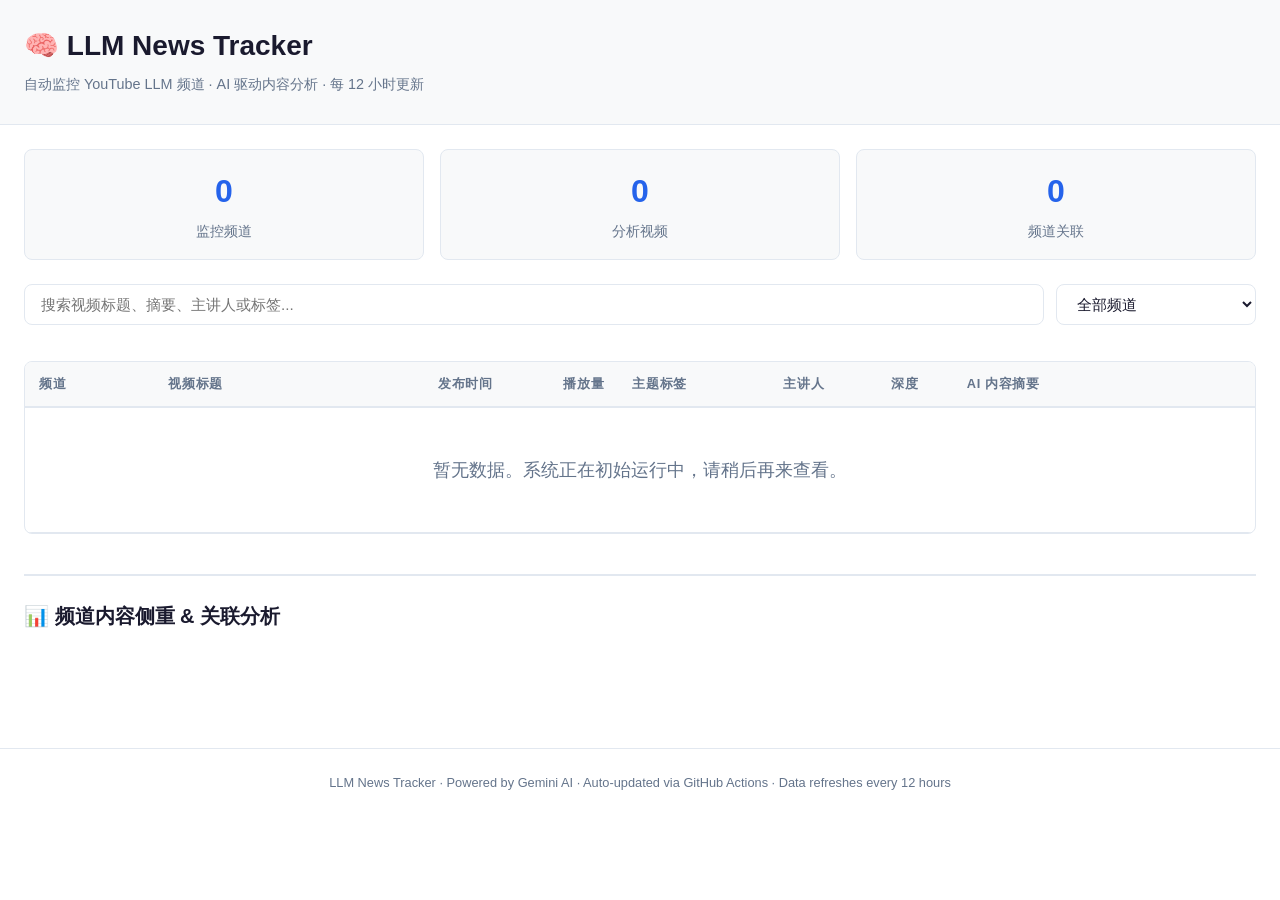
==== docs/index.template.html @ 18dd77c9 "Fix site generator: strip raw_transcript, use template to prevent data accumulation" ====
<!DOCTYPE html>
<html lang="zh-CN">
<head>
<meta charset="UTF-8">
<meta name="viewport" content="width=device-width, initial-scale=1.0">
<title>LLM News Tracker — YouTube LLM 频道监控</title>
<link rel="stylesheet" href="style.css">
</head>
<body>
<header>
  <div class="header-inner">
    <h1>🧠 LLM News Tracker</h1>
    <p class="subtitle">自动监控 YouTube LLM 频道 · AI 驱动内容分析 · 每 12 小时更新</p>
    <p class="update-time" id="update-time"></p>
  </div>
</header>

<main>
  <!-- Stats Bar -->
  <section class="stats-bar" id="stats-bar">
    <div class="stat">
      <span class="stat-value" id="stat-channels">0</span>
      <span class="stat-label">监控频道</span>
    </div>
    <div class="stat">
      <span class="stat-value" id="stat-videos">0</span>
      <span class="stat-label">分析视频</span>
    </div>
    <div class="stat">
      <span class="stat-value" id="stat-relations">0</span>
      <span class="stat-label">频道关联</span>
    </div>
  </section>

  <!-- Search & Filter -->
  <section class="controls">
    <div class="control-row">
      <input type="text" id="search-input" class="search-box"
             placeholder="搜索视频标题、摘要、主讲人或标签...">
      <select id="channel-filter" class="filter-select">
        <option value="">全部频道</option>
      </select>
    </div>
    <div class="topic-filters" id="topic-filters">
      <!-- Dynamically populated -->
    </div>
  </section>

  <!-- Video Table -->
  <section class="table-section">
    <div class="table-wrapper">
      <table id="video-table">
        <thead>
          <tr>
            <th class="col-channel">频道</th>
            <th class="col-title">视频标题</th>
            <th class="col-date">发布时间</th>
            <th class="col-views">播放量</th>
            <th class="col-topics">主题标签</th>
            <th class="col-speaker">主讲人</th>
            <th class="col-level">深度</th>
            <th class="col-summary">AI 内容摘要</th>
          </tr>
        </thead>
        <tbody id="table-body">
        </tbody>
      </table>
    </div>
    <p class="result-count" id="result-count"></p>
  </section>

  <!-- Channel Relations -->
  <section class="relations-section">
    <h2>📊 频道内容侧重 & 关联分析</h2>
    <div id="channel-focus-grid" class="focus-grid">
      <!-- Dynamically populated -->
    </div>
    <div id="relations-list" class="relations-list">
      <!-- Dynamically populated -->
    </div>
  </section>
</main>

<footer>
  <p>LLM News Tracker · Powered by Gemini AI · Auto-updated via GitHub Actions · Data refreshes every 12 hours</p>
</footer>

<script>
// DATA_PLACEHOLDER — replaced by generate_site.py
const APP_DATA = {"videos": [{"video_id": "-Bp2Sz5xir4", "channel_id": "UCDq7SjbgRKty5TgGafW8Clg", "channel_name": "Prompt Engineering", "title": "Build an Enterprise RAG Pipeline in Minutes with Gemini New API", "url": "https://www.youtube.com/watch?v=-Bp2Sz5xir4", "published_at": "2026-05-11T13:15:00+00:00", "view_count": 4312, "duration": 1106, "duration_string": "18:26", "has_captions": true, "fetched_at": "2026-05-13T09:26:35.208602+00:00", "analyzed": true, "analysis": {"summary": "谷歌Gemini API文件搜索工具更新，支持多模态RAG。现在可将图像与文本存入同一向量空间，实现跨模态检索，并提供页面级引用。新增自定义元数据过滤功能，极大简化企业级RAG管道构建，提升检索准确性和灵活性。", "topics": ["RAG", "Multimodal", "Tool Use"], "speaker": "Unknown", "technical_level": "Intermediate", "analyzed_at": "2026-05-13T09:33:21.091365+00:00"}}, {"video_id": "rIs802-bXDY", "channel_id": "UCrXSVX9a1mj8l0CMLwKgMVw", "channel_name": "AI Jason", "title": "Ralph-loop 2.0? The real autonomous coder is coming...", "url": "https://www.youtube.com/watch?v=rIs802-bXDY", "published_at": "2026-05-09T12:15:09+00:00", "view_count": 14589, "duration": 737, "duration_string": "12:17", "has_captions": true, "fetched_at": "2026-05-13T09:25:50.454823+00:00", "analyzed": true, "analysis": {"summary": "视频介绍了OpenAI CodeX和Hermas智能体的“目标”功能，实现智能体连续自主完成复杂任务，解决了模型过早停止的问题。它通过LLM判断任务完成状态，强调清晰量化目标的重要性，并引入了长期“任务”概念（可加入人工干预），适用于更长期的战略性目标。", "topics": ["Agent", "Prompt Engineering", "Tool Use"], "speaker": "AI Jason", "technical_level": "Intermediate", "analyzed_at": "2026-05-13T09:33:31.347407+00:00"}}, {"video_id": "4nQnhjimB4Y", "channel_id": "UCbfYPyITQ-7l4upoX8nvctg", "channel_name": "Two Minute Papers", "title": "OpenAI's ChatGPT 5.5 Instant: The Good, The Bad And The Insane", "url": "https://www.youtube.com/watch?v=4nQnhjimB4Y", "published_at": "2026-05-08T16:46:30+00:00", "view_count": 59664, "duration": 487, "duration_string": "8:07", "has_captions": true, "fetched_at": "2026-05-13T09:26:02.607994+00:00", "analyzed": true, "analysis": {"summary": "视频分析了OpenAI ChatGPT 5.5 Instant版的“好、坏与疯狂”。它在幻觉率、解决问题和网络安全方面表现出色，但过去的基准测试存在“废话奖励”问题。模型在处理危险提示时，底层安全性较弱，需外部分类器修补。", "topics": ["Evaluation & Benchmark", "Safety & Alignment"], "speaker": "Dr. Koa Eher", "technical_level": "Intermediate", "analyzed_at": "2026-05-13T09:33:42.991928+00:00"}}, {"video_id": "p7K3xfViWCE", "channel_id": "UCbfYPyITQ-7l4upoX8nvctg", "channel_name": "Two Minute Papers", "title": "DeepSeek V4 AI Beats Billion Dollar Systems…For Free", "url": "https://www.youtube.com/watch?v=p7K3xfViWCE", "published_at": "2026-05-06T16:07:54+00:00", "view_count": 170632, "duration": 603, "duration_string": "10:03", "has_captions": true, "fetched_at": "2026-05-13T09:26:06.851984+00:00", "analyzed": true, "analysis": {"summary": "DeepSeek V4是一款免费开源LLM，拥有百万级上下文窗口，性能超越Gemini 3.1 Pro，且成本极低。其核心技术是KV缓存的三层压缩（摘要、结构、索引），大幅降低内存需求和计算成本。尽管有单模态和上下文限制，但其在编码等方面表现出色。", "topics": ["Model Architecture", "Inference Optimization", "Open Source"], "speaker": "Dr. Károly Zsolnai-Fehér", "technical_level": "Intermediate", "analyzed_at": "2026-05-13T09:33:53.602550+00:00"}}, {"video_id": "A0xu44a1BHE", "channel_id": "UCDq7SjbgRKty5TgGafW8Clg", "channel_name": "Prompt Engineering", "title": "Rethinking Agents - Harness is All you Need?", "url": "https://www.youtube.com/watch?v=A0xu44a1BHE", "published_at": "2026-05-04T13:45:03+00:00", "view_count": 15146, "duration": 853, "duration_string": "14:13", "has_captions": true, "fetched_at": "2026-05-13T09:26:39.184914+00:00", "analyzed": true, "analysis": {"summary": "该视频指出，LLM代理的性能主要取决于其外部封装（harness），而非模型本身。斯坦福和清华大学的研究表明，通过优化harness可实现显著性能提升，如将控制逻辑用自然语言表达、或自动优化harness。实践中，应遵循“减法原则”，即简化harness，移除不必要的组件和工具，而非盲目增加复杂性。", "topics": ["Agent", "Tool Use", "Prompt Engineering"], "speaker": "Unknown", "technical_level": "Intermediate", "analyzed_at": "2026-05-13T10:14:53.533558+00:00"}}, {"video_id": "zSAGzfspuDE", "channel_id": "UCMLtBahI5DMrt0NPvDSoIRQ", "channel_name": "Machine Learning Street Talk", "title": "The AI Progress Chart Everyone Is Misreading — Beth Barnes & David Rein", "url": "https://www.youtube.com/watch?v=zSAGzfspuDE", "published_at": "2026-05-04T11:37:38+00:00", "view_count": 16381, "duration": 6807, "duration_string": "1:53:27", "has_captions": true, "fetched_at": "2026-05-13T09:27:15.507757+00:00", "analyzed": true, "analysis": {"summary": "该视频分析了评估AI进展的“时间地平线”指标，详细阐述了其方法论，现有基准测试的挑战（如数据污染、捷径、泛化能力），以及使用人类完成任务时间作为统一且可解释的AI能力衡量标准的重要性。讨论还涉及AI安全与对齐问题，特别是模型虽知正确行为却仍出现不良表现，以及奖励作弊的风险。", "topics": ["Evaluation & Benchmark", "Safety & Alignment", "Reasoning"], "speaker": "Beth Barnes & David Rein", "technical_level": "Advanced", "analyzed_at": "2026-05-13T10:15:08.633556+00:00"}}, {"video_id": "eCw33snvoNI", "channel_id": "UCbfYPyITQ-7l4upoX8nvctg", "channel_name": "Two Minute Papers", "title": "NVIDIA's New AI Turns One Photo Into A World That Never Breaks", "url": "https://www.youtube.com/watch?v=eCw33snvoNI", "published_at": "2026-05-03T17:02:48+00:00", "view_count": 52502, "duration": 592, "duration_string": "9:52", "has_captions": true, "fetched_at": "2026-05-13T09:26:10.936220+00:00", "analyzed": true, "analysis": {"summary": "视频介绍NVIDIA的Lyra 2.0，一个能将单张照片转化为永不“崩溃”的3D可探索世界的AI。它通过每帧3D几何缓存和视图特定快照解决AI生成世界长期一致性差的问题，避免错误累积。虽然存在静态场景和几何伪影等限制，但被视为重大进展。", "topics": ["Multimodal", "Model Architecture"], "speaker": "Dr. Koa Eher", "technical_level": "Intermediate", "analyzed_at": "2026-05-13T09:34:49.553302+00:00"}}, {"video_id": "315Xn6h_e_4", "channel_id": "UCDq7SjbgRKty5TgGafW8Clg", "channel_name": "Prompt Engineering", "title": "DeepSeek Just Killed Visual Reasoning (And It's 10× Cheaper)", "url": "https://www.youtube.com/watch?v=315Xn6h_e_4", "published_at": "2026-05-02T13:00:09+00:00", "view_count": 12319, "duration": 904, "duration_string": "15:04", "has_captions": true, "fetched_at": "2026-05-13T09:26:42.933076+00:00", "analyzed": true, "analysis": {"summary": "该视频分析了DeepSeek的新视觉模型，重点介绍其效率（KV缓存减少10倍）、“视觉基元思维”的新颖方法，并详细追溯了DeepSeek的视觉模型发展历程、架构、训练和基准测试。模型通过在思维链中直接使用坐标标记来解决视觉指代不精确的问题。", "topics": ["Multimodal", "Model Architecture", "Inference Optimization"], "speaker": "Unknown", "technical_level": "Advanced", "analyzed_at": "2026-05-13T09:34:59.799663+00:00"}}, {"video_id": "M_AmPWmkpwA", "channel_id": "UCrXSVX9a1mj8l0CMLwKgMVw", "channel_name": "AI Jason", "title": "New AI coding paradiagm - OpenAI Symphony", "url": "https://www.youtube.com/watch?v=M_AmPWmkpwA", "published_at": "2026-05-02T11:45:03+00:00", "view_count": 38119, "duration": 754, "duration_string": "12:34", "has_captions": true, "fetched_at": "2026-05-13T09:25:54.248626+00:00", "analyzed": true, "analysis": {"summary": "视频介绍OpenAI的Symphony开源项目，这是一个全新的AI编码代理管理范式。它通过票据系统（如Linear）而非单独会话来协调代理工作，使用`workflow.md`文件配置调度器和代理SOP。强调代理环境设置（如Playwright CRI视频录制）和技能开发（如Linear API），实", "topics": ["Agent", "Tool Use", "Prompt Engineering"], "speaker": "AI Jason", "technical_level": "Intermediate", "analyzed_at": "2026-05-13T09:35:11.831544+00:00"}}, {"video_id": "QzZ4VwDHAT4", "channel_id": "UCbfYPyITQ-7l4upoX8nvctg", "channel_name": "Two Minute Papers", "title": "Sakana AI’s God Simulator Is Brilliant", "url": "https://www.youtube.com/watch?v=QzZ4VwDHAT4", "published_at": "2026-05-01T16:43:34+00:00", "view_count": 41970, "duration": 461, "duration_string": "7:41", "has_captions": true, "fetched_at": "2026-05-13T09:26:15.199166+00:00", "analyzed": true, "analysis": {"summary": "Non-LLM content", "topics": ["Other"], "speaker": "Dr. Karoly Zsolnai Feher", "technical_level": "Beginner", "analyzed_at": "2026-05-13T09:35:21.563181+00:00"}}, {"video_id": "nWzXyjXCoCE", "channel_id": "UCDq7SjbgRKty5TgGafW8Clg", "channel_name": "Prompt Engineering", "title": "What is an Agent Harness? and How to build a great one!", "url": "https://www.youtube.com/watch?v=nWzXyjXCoCE", "published_at": "2026-04-30T15:46:30+00:00", "view_count": 45448, "duration": 1233, "duration_string": "20:33", "has_captions": true, "fetched_at": "2026-05-13T09:26:46.637438+00:00", "analyzed": true, "analysis": {"summary": "视频定义了代理线束（agent harness），并区分其与框架（如LangChain）。详细介绍了现代线束的九大核心组件：迭代循环、上下文管理、工具/技能、子代理、内置技能、会话持久化、系统提示词组装、生命周期钩子和权限/安全。最后简述了如何用Python构建一个最小的线束实例。", "topics": ["Agent", "Tool Use", "Model Architecture"], "speaker": "Unknown", "technical_level": "Intermediate", "analyzed_at": "2026-05-13T09:35:33.123198+00:00"}}, {"video_id": "yzajLZXh9JU", "channel_id": "UCbfYPyITQ-7l4upoX8nvctg", "channel_name": "Two Minute Papers", "title": "Solved: The Bug That Haunted AI Video For Years", "url": "https://www.youtube.com/watch?v=yzajLZXh9JU", "published_at": "2026-04-28T17:16:01+00:00", "view_count": 43952, "duration": 575, "duration_string": "9:35", "has_captions": true, "fetched_at": "2026-05-13T09:26:19.075555+00:00", "analyzed": true, "analysis": {"summary": "视频探讨了AI视频生成中运动缺陷的根源——不良训练数据（如卡通）。该研究提出通过光学流分离运动与外观，并利用Johnson-Lindenstrauss投影技术高效识别并去除模型内部学习信号中的“坏影响”。这显著提升了视频运动质量，强调了数据质量优于数量，并提及该压缩技术对大型语言模型内存优化的重要性", "topics": ["Training & Pre-training", "Fine-tuning", "Inference Optimization"], "speaker": "Dr. Karoly Zsolnai-Feher", "technical_level": "Intermediate", "analyzed_at": "2026-05-13T09:35:45.845979+00:00"}}, {"video_id": "rU6IYiQ1SdQ", "channel_id": "UCDq7SjbgRKty5TgGafW8Clg", "channel_name": "Prompt Engineering", "title": "Save 98% on AI Agent Tokens With This One Trick", "url": "https://www.youtube.com/watch?v=rU6IYiQ1SdQ", "published_at": "2026-04-28T13:01:44+00:00", "view_count": 7782, "duration": 750, "duration_string": "12:30", "has_captions": true, "fetched_at": "2026-05-13T09:26:51.013248+00:00", "analyzed": true, "analysis": {"summary": "该视频讲解了10种通过MCP服务器减少AI代理令牌使用的方法，包括代码执行、工具搜索、范围加载、动态上下文加载、编程工具调用及输出优化等，可节省高达98%的令牌，实现更便宜、更快速、更准确的代理。", "topics": ["Agent", "Tool Use", "Inference Optimization"], "speaker": "Unknown", "technical_level": "Advanced", "analyzed_at": "2026-05-13T09:35:56.221781+00:00"}}, {"video_id": "Xf_v62TQOx4", "channel_id": "UCbfYPyITQ-7l4upoX8nvctg", "channel_name": "Two Minute Papers", "title": "NVIDIA's New AI Broke My Brain", "url": "https://www.youtube.com/watch?v=Xf_v62TQOx4", "published_at": "2026-04-25T17:09:47+00:00", "view_count": 70039, "duration": 592, "duration_string": "9:52", "has_captions": true, "fetched_at": "2026-05-13T09:26:23.137859+00:00", "analyzed": true, "analysis": {"summary": "NVIDIA的Sonic机器人控制器能够通过多模态输入（如人体运动、语音、音乐）理解并控制机器人。该系统仅有4200万参数，体积小巧，训练后可在手机等设备上轻松运行，且提供开源模型，具备探索危险区域等广泛应用潜力。", "topics": ["Multimodal", "Model Architecture", "Inference Optimization"], "speaker": "Dr. Karoly Zsolnai-Feher", "technical_level": "Intermediate", "analyzed_at": "2026-05-13T09:36:09.201135+00:00"}}, {"video_id": "jz0rNhfAKo8", "channel_id": "UCNJ1Ymd5yFuUPtn21xtRbbw", "channel_name": "AI Explained", "title": "GPT 5.5 Arrives, DeepSeek V4 Drops, and the Compute War Intensifies", "url": "https://www.youtube.com/watch?v=jz0rNhfAKo8", "published_at": "2026-04-24T18:45:02+00:00", "view_count": 102878, "duration": 1519, "duration_string": "25:19", "has_captions": true, "fetched_at": "2026-05-13T09:25:41.915425+00:00", "analyzed": true, "analysis": {"summary": "视频分析了GPT-5.5和DeepSeek V4的发布，对比了它们与Anthropic模型在基准测试（如编码、幻觉、网络安全）中的表现，强调了性能与成本的权衡。深入探讨了AI模型的领域特异性而非通用性，并讨论了计算资源稀缺性及对未来AI发展和生产力的影响。", "topics": ["Evaluation & Benchmark", "Safety & Alignment", "Inference Optimization"], "speaker": "Unknown", "technical_level": "Advanced", "analyzed_at": "2026-05-13T09:36:21.920829+00:00"}}, {"video_id": "u3f35QQSLqE", "channel_id": "UCDq7SjbgRKty5TgGafW8Clg", "channel_name": "Prompt Engineering", "title": "DeepSeek Just Did It Again", "url": "https://www.youtube.com/watch?v=u3f35QQSLqE", "published_at": "2026-04-24T07:33:46+00:00", "view_count": 23585, "duration": 851, "duration_string": "14:11", "has_captions": true, "fetched_at": "2026-05-13T09:26:54.842305+00:00", "analyzed": true, "analysis": {"summary": "视频深入分析DeepSeek V4模型。它保持开源，提供1.6万亿和2840亿参数版本，性能逼近甚至超越SOTA闭源模型。亮点包括1M上下文窗口、高效KV缓存、专注Agent能力。视频讨论了其有竞争力的定价、与哈勃昇腾NPU的关联以及初步的用户测试体验，尤其是在代码生成和工具使用方面的表现。", "topics": ["Open Source", "Agent", "Model Architecture"], "speaker": "Unknown", "technical_level": "Intermediate", "analyzed_at": "2026-05-13T09:36:39.725472+00:00"}}, {"video_id": "ifq1G3tNp3c", "channel_id": "UCvKRFNawVcuz4b9ihUTApCg", "channel_name": "David Shapiro", "title": "Techno-feudalists hate UBI", "url": "https://www.youtube.com/watch?v=ifq1G3tNp3c", "published_at": "2026-04-23T16:55:48+00:00", "view_count": 14258, "duration": 659, "duration_string": "10:59", "has_captions": true, "fetched_at": "2026-05-13T09:27:19.623916+00:00", "analyzed": true, "analysis": {"summary": "视频讨论了科技右派对全民基本收入（UBI）的反对观点及其认为技术将持续创造新工作的信念。主讲人反驳了科技右派（如Marc Andreessen和Gil Verdun）的论点，认为UBI并不会消除激励或阻碍文明发展，并质疑其“工作是好”的哲学。", "topics": ["Other"], "speaker": "David Shapiro", "technical_level": "Beginner", "analyzed_at": "2026-05-13T09:36:45.770344+00:00"}}, {"video_id": "2zhchG0r6iI", "channel_id": "UCrXSVX9a1mj8l0CMLwKgMVw", "channel_name": "AI Jason", "title": "Okay, this unleashed my agent", "url": "https://www.youtube.com/watch?v=2zhchG0r6iI", "published_at": "2026-04-21T12:04:32+00:00", "view_count": 18202, "duration": 1068, "duration_string": "17:48", "has_captions": true, "fetched_at": "2026-05-13T09:25:58.256143+00:00", "analyzed": true, "analysis": {"summary": "视频探讨了LLM自进化Agent，区分了改进自身架构（如Auto Agent）和侧重上下文学习/记忆（如Hermes Agent、Cloud Code）的Agent。详细分析了Cloud Code、Open Cloud和Hermes Agent的记忆与技能机制，展示了上下文自学习的最新实践，并强调根", "topics": ["Agent", "Tool Use", "Reasoning"], "speaker": "AI Jason", "technical_level": "Intermediate", "analyzed_at": "2026-05-13T09:36:57.657005+00:00"}}, {"video_id": "XkscOelMXJY", "channel_id": "UCvKRFNawVcuz4b9ihUTApCg", "channel_name": "David Shapiro", "title": "Why chatbots always get worse", "url": "https://www.youtube.com/watch?v=XkscOelMXJY", "published_at": "2026-04-21T11:38:31+00:00", "view_count": 17989, "duration": 1098, "duration_string": "18:18", "has_captions": true, "fetched_at": "2026-05-13T09:27:23.443200+00:00", "analyzed": true, "analysis": {"summary": "视频分析了聊天机器人用户体验变差的原因，如Anthropic Opus 4.7。作者认为这源于与社交媒体类似的“劣质化”趋势，主要由成本优化、规避法律诉讼风险（导致模型被“削弱”），以及减少幻觉（导致模型过度批判用户）等商业与安全激励结构驱动，最终牺牲了用户体验。", "topics": ["Safety & Alignment", "Evaluation & Benchmark", "Industry Application"], "speaker": "David Shapiro", "technical_level": "Intermediate", "analyzed_at": "2026-05-13T09:37:09.688311+00:00"}}, {"video_id": "8ad3L_TkDqk", "channel_id": "UCvKRFNawVcuz4b9ihUTApCg", "channel_name": "David Shapiro", "title": "What is going on with AI?", "url": "https://www.youtube.com/watch?v=8ad3L_TkDqk", "published_at": "2026-04-20T11:15:34+00:00", "view_count": 28370, "duration": 1442, "duration_string": "24:02", "has_captions": true, "fetched_at": "2026-05-13T09:27:27.514188+00:00", "analyzed": false}, {"video_id": "QVJcdfkRpH8", "channel_id": "UCNJ1Ymd5yFuUPtn21xtRbbw", "channel_name": "AI Explained", "title": "Claude Opus 4.7 - A New Frontier, in Performance … and Drama", "url": "https://www.youtube.com/watch?v=QVJcdfkRpH8", "published_at": "2026-04-17T18:07:46+00:00", "view_count": 86936, "duration": 1180, "duration_string": "19:40", "has_captions": true, "fetched_at": "2026-05-13T09:25:45.832962+00:00", "analyzed": true, "analysis": {"summary": "视频分析了Claude Opus 4.7的发布，涵盖其基准表现（有优势也有退步）、争议（如计算资源限制、意外缺陷、Adaptive Thinking机制），对比了与Gemini和GPT模型的优劣，揭露了Anthropic对Mythos模型的夸大宣传，并深入探讨了OpenAI和Anthropic之间长", "topics": ["Evaluation & Benchmark", "Inference Optimization", "Safety & Alignment"], "speaker": "Philillip", "technical_level": "Intermediate", "analyzed_at": "2026-05-13T10:15:24.578064+00:00"}}, {"video_id": "-EifbaYFovk", "channel_id": "UCvKRFNawVcuz4b9ihUTApCg", "channel_name": "David Shapiro", "title": "How I cope with AI anxiety", "url": "https://www.youtube.com/watch?v=-EifbaYFovk", "published_at": "2026-04-17T10:56:44+00:00", "view_count": 9318, "duration": 807, "duration_string": "13:27", "has_captions": true, "fetched_at": "2026-05-13T09:27:31.214430+00:00", "analyzed": false}, {"video_id": "QW_07aHH_L4", "channel_id": "UCDq7SjbgRKty5TgGafW8Clg", "channel_name": "Prompt Engineering", "title": "Codex Just Became the Everything App", "url": "https://www.youtube.com/watch?v=QW_07aHH_L4", "published_at": "2026-04-16T19:01:18+00:00", "view_count": 23188, "duration": 584, "duration_string": "9:44", "has_captions": true, "fetched_at": "2026-05-13T09:26:58.786255+00:00", "analyzed": true, "analysis": {"summary": "OpenAI重磅升级Codex为“万能应用”，新增原生电脑使用、内置浏览器、图像生成及90个插件，使其能够控制桌面应用并直接在网页上迭代反馈。视频展示了这些功能，并讨论了LLM市场能力整合的趋势。", "topics": ["Tool Use", "Agent", "Industry Application"], "speaker": "Unknown", "technical_level": "Intermediate", "analyzed_at": "2026-05-13T09:37:36.937249+00:00"}}, {"video_id": "Sk9tvyRSCgY", "channel_id": "UCbfYPyITQ-7l4upoX8nvctg", "channel_name": "Two Minute Papers", "title": "DeepMind’s New AI: A Gift To Humanity", "url": "https://www.youtube.com/watch?v=Sk9tvyRSCgY", "published_at": "2026-04-16T17:44:48+00:00", "view_count": 141588, "duration": 715, "duration_string": "11:55", "has_captions": true, "fetched_at": "2026-05-13T09:26:27.035752+00:00", "analyzed": false}, {"video_id": "uXF6bR4_5RY", "channel_id": "UCDq7SjbgRKty5TgGafW8Clg", "channel_name": "Prompt Engineering", "title": "Opus 4.7 is here... upgrade or downgrade?", "url": "https://www.youtube.com/watch?v=uXF6bR4_5RY", "published_at": "2026-04-16T15:41:25+00:00", "view_count": 13949, "duration": 549, "duration_string": "9:09", "has_captions": true, "fetched_at": "2026-05-13T09:27:02.386409+00:00", "analyzed": true, "analysis": {"summary": "视频分析Anthropic发布的Claude Opus 4.7，对比4.6及Metis。新版本在编码、指令遵循、多模态理解及文件系统记忆方面有所提升。但需注意令牌成本增加，可能需要调整提示词。视频提到其发布仓促，并暗示OpenAI即将发布新品，还指出了一些基准测试的注意事项。", "topics": ["Evaluation & Benchmark", "Multimodal", "Agent"], "speaker": "Unknown", "technical_level": "Intermediate", "analyzed_at": "2026-05-13T09:37:53.191417+00:00"}}, {"video_id": "AhAXZ4Cw9Nc", "channel_id": "UCvKRFNawVcuz4b9ihUTApCg", "channel_name": "David Shapiro", "title": "Post-Labor Economics in 60 minutes", "url": "https://www.youtube.com/watch?v=AhAXZ4Cw9Nc", "published_at": "2026-04-16T14:19:23+00:00", "view_count": 17672, "duration": 4410, "duration_string": "1:13:30", "has_captions": true, "fetched_at": "2026-05-13T09:27:35.145018+00:00", "analyzed": false}, {"video_id": "gH4Vgd7B7Ps", "channel_id": "UCvKRFNawVcuz4b9ihUTApCg", "channel_name": "David Shapiro", "title": "Normalize Post Labor Economics", "url": "https://www.youtube.com/shorts/gH4Vgd7B7Ps", "published_at": "2026-04-15T16:44:13+00:00", "view_count": 4584, "duration": 22, "duration_string": "22", "has_captions": true, "fetched_at": "2026-05-13T09:27:38.760124+00:00", "analyzed": false}, {"video_id": "aUOfiCCq-_4", "channel_id": "UCDq7SjbgRKty5TgGafW8Clg", "channel_name": "Prompt Engineering", "title": "Anthropic Is Building a Super App", "url": "https://www.youtube.com/watch?v=aUOfiCCq-_4", "published_at": "2026-04-15T14:05:23+00:00", "view_count": 8262, "duration": 705, "duration_string": "11:45", "has_captions": true, "fetched_at": "2026-05-13T09:27:06.673828+00:00", "analyzed": false}, {"video_id": "ik-ZbkB9kHQ", "channel_id": "UCvKRFNawVcuz4b9ihUTApCg", "channel_name": "David Shapiro", "title": "Align Incentives with Capital", "url": "https://www.youtube.com/shorts/ik-ZbkB9kHQ", "published_at": "2026-04-14T15:19:21+00:00", "view_count": 314, "duration": 136, "duration_string": "2:16", "has_captions": true, "fetched_at": "2026-05-13T09:27:43.198250+00:00", "analyzed": false}, {"video_id": "iq6UOHcEW_Q", "channel_id": "UCvKRFNawVcuz4b9ihUTApCg", "channel_name": "David Shapiro", "title": "Energy Limits Civilization", "url": "https://www.youtube.com/shorts/iq6UOHcEW_Q", "published_at": "2026-04-14T15:19:21+00:00", "view_count": 496, "duration": 58, "duration_string": "58", "has_captions": true, "fetched_at": "2026-05-13T09:27:46.777511+00:00", "analyzed": true, "analysis": {"summary": "Non-LLM content", "topics": ["Other"], "speaker": "David Shapiro", "technical_level": "Intermediate", "analyzed_at": "2026-05-13T09:38:23.618756+00:00"}}, {"video_id": "ooPQQh9ZfCs", "channel_id": "UCvKRFNawVcuz4b9ihUTApCg", "channel_name": "David Shapiro", "title": "What ‘Transfers’ Really Are", "url": "https://www.youtube.com/shorts/ooPQQh9ZfCs", "published_at": "2026-04-14T15:19:21+00:00", "view_count": 777, "duration": 83, "duration_string": "1:23", "has_captions": true, "fetched_at": "2026-05-13T09:27:50.511889+00:00", "analyzed": false}, {"video_id": "uwkEv54n-rg", "channel_id": "UCvKRFNawVcuz4b9ihUTApCg", "channel_name": "David Shapiro", "title": "Why Post Labor Needs Urgent Work", "url": "https://www.youtube.com/shorts/uwkEv54n-rg", "published_at": "2026-04-14T15:19:21+00:00", "view_count": 562, "duration": 100, "duration_string": "1:40", "has_captions": true, "fetched_at": "2026-05-13T09:27:54.625409+00:00", "analyzed": true, "analysis": {"summary": "Non-LLM content", "topics": ["Other"], "speaker": "David Shapiro", "technical_level": "Intermediate", "analyzed_at": "2026-05-13T09:38:40.059313+00:00"}}, {"video_id": "vbYXr4ixfUQ", "channel_id": "UCvKRFNawVcuz4b9ihUTApCg", "channel_name": "David Shapiro", "title": "Losing Purpose as an Agent", "url": "https://www.youtube.com/shorts/vbYXr4ixfUQ", "published_at": "2026-04-14T15:19:21+00:00", "view_count": 360, "duration": 37, "duration_string": "37", "has_captions": true, "fetched_at": "2026-05-13T09:27:58.675873+00:00", "analyzed": false}, {"video_id": "vqQiR_Pvu4g", "channel_id": "UCvKRFNawVcuz4b9ihUTApCg", "channel_name": "David Shapiro", "title": "Work Feels Like Prison", "url": "https://www.youtube.com/shorts/vqQiR_Pvu4g", "published_at": "2026-04-14T15:19:21+00:00", "view_count": 361, "duration": 78, "duration_string": "1:18", "has_captions": true, "fetched_at": "2026-05-13T09:28:02.222858+00:00", "analyzed": true, "analysis": {"summary": "Non-LLM content", "topics": ["Other"], "speaker": "David Shapiro", "technical_level": "Beginner", "analyzed_at": "2026-05-13T09:38:55.700707+00:00"}}, {"video_id": "grKtQku4X9M", "channel_id": "UCvKRFNawVcuz4b9ihUTApCg", "channel_name": "David Shapiro", "title": "Why Labor Zero Is Timely", "url": "https://www.youtube.com/shorts/grKtQku4X9M", "published_at": "2026-04-14T15:19:20+00:00", "view_count": 138, "duration": 135, "duration_string": "2:15", "has_captions": true, "fetched_at": "2026-05-13T09:28:06.304383+00:00", "analyzed": false}, {"video_id": "nMjc63DUi1Y", "channel_id": "UCvKRFNawVcuz4b9ihUTApCg", "channel_name": "David Shapiro", "title": "Give hard problems to lazy engineers", "url": "https://www.youtube.com/shorts/nMjc63DUi1Y", "published_at": "2026-04-14T15:19:20+00:00", "view_count": 518, "duration": 32, "duration_string": "32", "has_captions": true, "fetched_at": "2026-05-13T09:28:09.883537+00:00", "analyzed": true, "analysis": {"summary": "引用亨利·福特关于“将难题交给懒惰工程师”的名言，探讨了自动化工程的理念，以及印度、日本和中国文化中对工作与奋斗的不同价值观。", "topics": ["Other"], "speaker": "David Shapiro", "technical_level": "Beginner", "analyzed_at": "2026-05-13T10:36:21.155958+00:00"}}, {"video_id": "sVVJNb45h2M", "channel_id": "UCvKRFNawVcuz4b9ihUTApCg", "channel_name": "David Shapiro", "title": "The Automation Prisoner’s Dilemma", "url": "https://www.youtube.com/shorts/sVVJNb45h2M", "published_at": "2026-04-14T15:19:20+00:00", "view_count": 372, "duration": 73, "duration_string": "1:13", "has_captions": true, "fetched_at": "2026-05-13T09:28:13.665770+00:00", "analyzed": false}, {"video_id": "Ersv1ogj7Jo", "channel_id": "UCbfYPyITQ-7l4upoX8nvctg", "channel_name": "Two Minute Papers", "title": "Anthropic’s New AI Solves Problems…By Cheating", "url": "https://www.youtube.com/watch?v=Ersv1ogj7Jo", "published_at": "2026-04-14T14:50:00+00:00", "view_count": 163938, "duration": 571, "duration_string": "9:31", "has_captions": true, "fetched_at": "2026-05-13T09:26:31.048654+00:00", "analyzed": false}, {"video_id": "5PLDovsqKaQ", "channel_id": "UCDq7SjbgRKty5TgGafW8Clg", "channel_name": "Prompt Engineering", "title": "Hermes Agent: The Self-Improving AI That Learns You", "url": "https://www.youtube.com/watch?v=5PLDovsqKaQ", "published_at": "2026-04-14T13:15:00+00:00", "view_count": 13878, "duration": 899, "duration_string": "14:59", "has_captions": true, "fetched_at": "2026-05-13T09:27:10.559345+00:00", "analyzed": false}], "channels": [{"channel_id": "UCXUPKJO5MZQN11PqgIvyuvQ", "name": "Andrej Karpathy", "url": "https://www.youtube.com/@AndrejKarpathy", "rss_url": "https://www.youtube.com/feeds/videos.xml?channel_id=UCXUPKJO5MZQN11PqgIvyuvQ", "content_focus": "新频道，暂无足够数据", "is_seed": true, "active_score": 0, "added_at": "2026-05-13T09:24:51.853473+00:00", "updated_at": "2026-05-13T10:35:21.157792+00:00"}, {"channel_id": "UCNJ1Ymd5yFuUPtn21xtRbbw", "name": "AI Explained", "url": "https://www.youtube.com/@aiexplained-official", "rss_url": "https://www.youtube.com/feeds/videos.xml?channel_id=UCNJ1Ymd5yFuUPtn21xtRbbw", "content_focus": "主要关注Evaluation & Benchmark相关内容", "is_seed": true, "active_score": 0, "added_at": "2026-05-13T09:24:54.105017+00:00", "updated_at": "2026-05-13T10:35:21.272483+00:00"}, {"channel_id": "UCZHmQk67mSJgfCCTn7xBfew", "name": "Yannic Kilcher", "url": "https://www.youtube.com/@YannicKilcher", "rss_url": "https://www.youtube.com/feeds/videos.xml?channel_id=UCZHmQk67mSJgfCCTn7xBfew", "content_focus": "新频道，暂无足够数据", "is_seed": true, "active_score": 0, "added_at": "2026-05-13T09:24:56.931738+00:00", "updated_at": "2026-05-13T10:35:21.388470+00:00"}, {"channel_id": "UCSdphiIAFdD_16nNOpliTIw", "name": "Sam Witteveen", "url": "https://www.youtube.com/@samwitteveen", "rss_url": "https://www.youtube.com/feeds/videos.xml?channel_id=UCSdphiIAFdD_16nNOpliTIw", "content_focus": "新频道，暂无足够数据", "is_seed": true, "active_score": 0, "added_at": "2026-05-13T09:24:58.979663+00:00", "updated_at": "2026-05-13T10:35:21.480837+00:00"}, {"channel_id": "UCrXSVX9a1mj8l0CMLwKgMVw", "name": "AI Jason", "url": "https://www.youtube.com/@AIJasonZ", "rss_url": "https://www.youtube.com/feeds/videos.xml?channel_id=UCrXSVX9a1mj8l0CMLwKgMVw", "content_focus": "主要关注Agent相关内容", "is_seed": true, "active_score": 1, "added_at": "2026-05-13T09:25:03.963499+00:00", "updated_at": "2026-05-13T10:35:21.585665+00:00"}, {"channel_id": "UCbfYPyITQ-7l4upoX8nvctg", "name": "Two Minute Papers", "url": "https://www.youtube.com/@TwoMinutePapers", "rss_url": "https://www.youtube.com/feeds/videos.xml?channel_id=UCbfYPyITQ-7l4upoX8nvctg", "content_focus": "主要关注Model Architecture相关内容", "is_seed": true, "active_score": 2, "added_at": "2026-05-13T09:25:06.568868+00:00", "updated_at": "2026-05-13T10:35:21.627418+00:00"}, {"channel_id": "UCDq7SjbgRKty5TgGafW8Clg", "name": "Prompt Engineering", "url": "https://www.youtube.com/@engineerprompt", "rss_url": "https://www.youtube.com/feeds/videos.xml?channel_id=UCDq7SjbgRKty5TgGafW8Clg", "content_focus": "主要关注Agent相关内容", "is_seed": true, "active_score": 1, "added_at": "2026-05-13T09:25:08.955538+00:00", "updated_at": "2026-05-13T10:35:21.739513+00:00"}, {"channel_id": "UCMLtBahI5DMrt0NPvDSoIRQ", "name": "Machine Learning Street Talk", "url": "https://www.youtube.com/@MachineLearningStreetTalk", "rss_url": "https://www.youtube.com/feeds/videos.xml?channel_id=UCMLtBahI5DMrt0NPvDSoIRQ", "content_focus": "主要关注Evaluation & Benchmark相关内容", "is_seed": true, "active_score": 0, "added_at": "2026-05-13T09:25:12.030214+00:00", "updated_at": "2026-05-13T10:35:21.790393+00:00"}, {"channel_id": "UCvKRFNawVcuz4b9ihUTApCg", "name": "David Shapiro", "url": "https://www.youtube.com/@DaveShap", "rss_url": "https://www.youtube.com/feeds/videos.xml?channel_id=UCvKRFNawVcuz4b9ihUTApCg", "content_focus": "主要关注Safety & Alignment相关内容", "is_seed": true, "active_score": 0, "added_at": "2026-05-13T09:25:15.878631+00:00", "updated_at": "2026-05-13T10:35:22.012591+00:00"}], "relations": [{"channel_a_id": "UCXUPKJO5MZQN11PqgIvyuvQ", "channel_a_name": "Andrej Karpathy", "channel_b_id": "UCNJ1Ymd5yFuUPtn21xtRbbw", "channel_b_name": "AI Explained", "topic_overlap": 0.0, "relation_type": "complementary", "description": "两个频道都在LLM领域，但侧重不同", "generated_at": "2026-05-13T10:36:47.688178+00:00"}, {"channel_a_id": "UCXUPKJO5MZQN11PqgIvyuvQ", "channel_a_name": "Andrej Karpathy", "channel_b_id": "UCrXSVX9a1mj8l0CMLwKgMVw", "channel_b_name": "AI Jason", "topic_overlap": 0.0, "relation_type": "complementary", "description": "两个频道都在LLM领域，但侧重不同", "generated_at": "2026-05-13T10:36:49.841496+00:00"}, {"channel_a_id": "UCXUPKJO5MZQN11PqgIvyuvQ", "channel_a_name": "Andrej Karpathy", "channel_b_id": "UCbfYPyITQ-7l4upoX8nvctg", "channel_b_name": "Two Minute Papers", "topic_overlap": 0.0, "relation_type": "complementary", "description": "两个频道都在LLM领域，但侧重不同", "generated_at": "2026-05-13T10:36:51.988945+00:00"}, {"channel_a_id": "UCXUPKJO5MZQN11PqgIvyuvQ", "channel_a_name": "Andrej Karpathy", "channel_b_id": "UCDq7SjbgRKty5TgGafW8Clg", "channel_b_name": "Prompt Engineering", "topic_overlap": 0.0, "relation_type": "complementary", "description": "两个频道都在LLM领域，但侧重不同", "generated_at": "2026-05-13T10:36:54.129846+00:00"}, {"channel_a_id": "UCXUPKJO5MZQN11PqgIvyuvQ", "channel_a_name": "Andrej Karpathy", "channel_b_id": "UCMLtBahI5DMrt0NPvDSoIRQ", "channel_b_name": "Machine Learning Street Talk", "topic_overlap": 0.0, "relation_type": "complementary", "description": "两个频道都在LLM领域，但侧重不同", "generated_at": "2026-05-13T10:36:56.289083+00:00"}, {"channel_a_id": "UCXUPKJO5MZQN11PqgIvyuvQ", "channel_a_name": "Andrej Karpathy", "channel_b_id": "UCvKRFNawVcuz4b9ihUTApCg", "channel_b_name": "David Shapiro", "topic_overlap": 0.0, "relation_type": "complementary", "description": "两个频道都在LLM领域，但侧重不同", "generated_at": "2026-05-13T10:36:58.445014+00:00"}, {"channel_a_id": "UCNJ1Ymd5yFuUPtn21xtRbbw", "channel_a_name": "AI Explained", "channel_b_id": "UCZHmQk67mSJgfCCTn7xBfew", "channel_b_name": "Yannic Kilcher", "topic_overlap": 0.0, "relation_type": "complementary", "description": "两个频道都在LLM领域，但侧重不同", "generated_at": "2026-05-13T10:37:00.600080+00:00"}, {"channel_a_id": "UCNJ1Ymd5yFuUPtn21xtRbbw", "channel_a_name": "AI Explained", "channel_b_id": "UCSdphiIAFdD_16nNOpliTIw", "channel_b_name": "Sam Witteveen", "topic_overlap": 0.0, "relation_type": "complementary", "description": "两个频道都在LLM领域，但侧重不同", "generated_at": "2026-05-13T10:37:02.772090+00:00"}, {"channel_a_id": "UCNJ1Ymd5yFuUPtn21xtRbbw", "channel_a_name": "AI Explained", "channel_b_id": "UCrXSVX9a1mj8l0CMLwKgMVw", "channel_b_name": "AI Jason", "topic_overlap": 0.0, "relation_type": "complementary", "description": "两个频道都在LLM领域，但侧重不同", "generated_at": "2026-05-13T10:37:04.915812+00:00"}, {"channel_a_id": "UCNJ1Ymd5yFuUPtn21xtRbbw", "channel_a_name": "AI Explained", "channel_b_id": "UCbfYPyITQ-7l4upoX8nvctg", "channel_b_name": "Two Minute Papers", "topic_overlap": 0.375, "relation_type": "complementary", "description": "两者在38%的LLM主题上有重叠", "generated_at": "2026-05-13T10:37:07.065229+00:00"}, {"channel_a_id": "UCNJ1Ymd5yFuUPtn21xtRbbw", "channel_a_name": "AI Explained", "channel_b_id": "UCDq7SjbgRKty5TgGafW8Clg", "channel_b_name": "Prompt Engineering", "topic_overlap": 0.182, "relation_type": "complementary", "description": "两个频道都在LLM领域，但侧重不同", "generated_at": "2026-05-13T10:37:09.219765+00:00"}, {"channel_a_id": "UCNJ1Ymd5yFuUPtn21xtRbbw", "channel_a_name": "AI Explained", "channel_b_id": "UCMLtBahI5DMrt0NPvDSoIRQ", "channel_b_name": "Machine Learning Street Talk", "topic_overlap": 0.5, "relation_type": "complementary", "description": "AI Explained 侧重于具体模型的基准测试表现和实际应用分析，而 Machine Learning Street Talk 则探讨了评估AI进展的方法论和现有基准的挑战，两者在AI评估的不同层面互补。", "generated_at": "2026-05-13T10:37:15.749057+00:00"}, {"channel_a_id": "UCNJ1Ymd5yFuUPtn21xtRbbw", "channel_a_name": "AI Explained", "channel_b_id": "UCvKRFNawVcuz4b9ihUTApCg", "channel_b_name": "David Shapiro", "topic_overlap": 0.5, "relation_type": "complementary", "description": "两者在50%的LLM主题上有重叠", "generated_at": "2026-05-13T10:37:17.905554+00:00"}, {"channel_a_id": "UCZHmQk67mSJgfCCTn7xBfew", "channel_a_name": "Yannic Kilcher", "channel_b_id": "UCrXSVX9a1mj8l0CMLwKgMVw", "channel_b_name": "AI Jason", "topic_overlap": 0.0, "relation_type": "complementary", "description": "两个频道都在LLM领域，但侧重不同", "generated_at": "2026-05-13T10:37:20.047910+00:00"}, {"channel_a_id": "UCZHmQk67mSJgfCCTn7xBfew", "channel_a_name": "Yannic Kilcher", "channel_b_id": "UCbfYPyITQ-7l4upoX8nvctg", "channel_b_name": "Two Minute Papers", "topic_overlap": 0.0, "relation_type": "complementary", "description": "两个频道都在LLM领域，但侧重不同", "generated_at": "2026-05-13T10:37:22.216310+00:00"}, {"channel_a_id": "UCZHmQk67mSJgfCCTn7xBfew", "channel_a_name": "Yannic Kilcher", "channel_b_id": "UCDq7SjbgRKty5TgGafW8Clg", "channel_b_name": "Prompt Engineering", "topic_overlap": 0.0, "relation_type": "complementary", "description": "两个频道都在LLM领域，但侧重不同", "generated_at": "2026-05-13T10:37:24.366515+00:00"}, {"channel_a_id": "UCZHmQk67mSJgfCCTn7xBfew", "channel_a_name": "Yannic Kilcher", "channel_b_id": "UCMLtBahI5DMrt0NPvDSoIRQ", "channel_b_name": "Machine Learning Street Talk", "topic_overlap": 0.0, "relation_type": "complementary", "description": "两个频道都在LLM领域，但侧重不同", "generated_at": "2026-05-13T10:37:26.525285+00:00"}, {"channel_a_id": "UCZHmQk67mSJgfCCTn7xBfew", "channel_a_name": "Yannic Kilcher", "channel_b_id": "UCvKRFNawVcuz4b9ihUTApCg", "channel_b_name": "David Shapiro", "topic_overlap": 0.0, "relation_type": "complementary", "description": "两个频道都在LLM领域，但侧重不同", "generated_at": "2026-05-13T10:37:28.684677+00:00"}, {"channel_a_id": "UCSdphiIAFdD_16nNOpliTIw", "channel_a_name": "Sam Witteveen", "channel_b_id": "UCrXSVX9a1mj8l0CMLwKgMVw", "channel_b_name": "AI Jason", "topic_overlap": 0.0, "relation_type": "complementary", "description": "两个频道都在LLM领域，但侧重不同", "generated_at": "2026-05-13T10:37:30.854155+00:00"}, {"channel_a_id": "UCSdphiIAFdD_16nNOpliTIw", "channel_a_name": "Sam Witteveen", "channel_b_id": "UCbfYPyITQ-7l4upoX8nvctg", "channel_b_name": "Two Minute Papers", "topic_overlap": 0.0, "relation_type": "complementary", "description": "两个频道都在LLM领域，但侧重不同", "generated_at": "2026-05-13T10:37:33.005038+00:00"}, {"channel_a_id": "UCSdphiIAFdD_16nNOpliTIw", "channel_a_name": "Sam Witteveen", "channel_b_id": "UCDq7SjbgRKty5TgGafW8Clg", "channel_b_name": "Prompt Engineering", "topic_overlap": 0.0, "relation_type": "complementary", "description": "两个频道都在LLM领域，但侧重不同", "generated_at": "2026-05-13T10:37:35.162185+00:00"}, {"channel_a_id": "UCSdphiIAFdD_16nNOpliTIw", "channel_a_name": "Sam Witteveen", "channel_b_id": "UCMLtBahI5DMrt0NPvDSoIRQ", "channel_b_name": "Machine Learning Street Talk", "topic_overlap": 0.0, "relation_type": "complementary", "description": "两个频道都在LLM领域，但侧重不同", "generated_at": "2026-05-13T10:37:37.312101+00:00"}, {"channel_a_id": "UCSdphiIAFdD_16nNOpliTIw", "channel_a_name": "Sam Witteveen", "channel_b_id": "UCvKRFNawVcuz4b9ihUTApCg", "channel_b_name": "David Shapiro", "topic_overlap": 0.0, "relation_type": "complementary", "description": "两个频道都在LLM领域，但侧重不同", "generated_at": "2026-05-13T10:37:39.586318+00:00"}, {"channel_a_id": "UCrXSVX9a1mj8l0CMLwKgMVw", "channel_a_name": "AI Jason", "channel_b_id": "UCbfYPyITQ-7l4upoX8nvctg", "channel_b_name": "Two Minute Papers", "topic_overlap": 0.0, "relation_type": "complementary", "description": "两个频道都在LLM领域，但侧重不同", "generated_at": "2026-05-13T10:37:41.753511+00:00"}, {"channel_a_id": "UCrXSVX9a1mj8l0CMLwKgMVw", "channel_a_name": "AI Jason", "channel_b_id": "UCDq7SjbgRKty5TgGafW8Clg", "channel_b_name": "Prompt Engineering", "topic_overlap": 0.273, "relation_type": "complementary", "description": "两个频道都在LLM领域，但侧重不同", "generated_at": "2026-05-13T10:37:43.910610+00:00"}, {"channel_a_id": "UCrXSVX9a1mj8l0CMLwKgMVw", "channel_a_name": "AI Jason", "channel_b_id": "UCMLtBahI5DMrt0NPvDSoIRQ", "channel_b_name": "Machine Learning Street Talk", "topic_overlap": 0.167, "relation_type": "complementary", "description": "两个频道都在LLM领域，但侧重不同", "generated_at": "2026-05-13T10:37:46.054580+00:00"}, {"channel_a_id": "UCrXSVX9a1mj8l0CMLwKgMVw", "channel_a_name": "AI Jason", "channel_b_id": "UCvKRFNawVcuz4b9ihUTApCg", "channel_b_name": "David Shapiro", "topic_overlap": 0.0, "relation_type": "complementary", "description": "两个频道都在LLM领域，但侧重不同", "generated_at": "2026-05-13T10:37:48.231312+00:00"}, {"channel_a_id": "UCbfYPyITQ-7l4upoX8nvctg", "channel_a_name": "Two Minute Papers", "channel_b_id": "UCDq7SjbgRKty5TgGafW8Clg", "channel_b_name": "Prompt Engineering", "topic_overlap": 0.385, "relation_type": "complementary", "description": "两者在38%的LLM主题上有重叠", "generated_at": "2026-05-13T10:37:50.376041+00:00"}, {"channel_a_id": "UCbfYPyITQ-7l4upoX8nvctg", "channel_a_name": "Two Minute Papers", "channel_b_id": "UCMLtBahI5DMrt0NPvDSoIRQ", "channel_b_name": "Machine Learning Street Talk", "topic_overlap": 0.222, "relation_type": "complementary", "description": "两个频道都在LLM领域，但侧重不同", "generated_at": "2026-05-13T10:37:52.645369+00:00"}, {"channel_a_id": "UCbfYPyITQ-7l4upoX8nvctg", "channel_a_name": "Two Minute Papers", "channel_b_id": "UCvKRFNawVcuz4b9ihUTApCg", "channel_b_name": "David Shapiro", "topic_overlap": 0.222, "relation_type": "complementary", "description": "两个频道都在LLM领域，但侧重不同", "generated_at": "2026-05-13T10:37:54.801466+00:00"}, {"channel_a_id": "UCDq7SjbgRKty5TgGafW8Clg", "channel_a_name": "Prompt Engineering", "channel_b_id": "UCMLtBahI5DMrt0NPvDSoIRQ", "channel_b_name": "Machine Learning Street Talk", "topic_overlap": 0.083, "relation_type": "complementary", "description": "两个频道都在LLM领域，但侧重不同", "generated_at": "2026-05-13T10:37:56.938263+00:00"}, {"channel_a_id": "UCDq7SjbgRKty5TgGafW8Clg", "channel_a_name": "Prompt Engineering", "channel_b_id": "UCvKRFNawVcuz4b9ihUTApCg", "channel_b_name": "David Shapiro", "topic_overlap": 0.182, "relation_type": "complementary", "description": "两个频道都在LLM领域，但侧重不同", "generated_at": "2026-05-13T10:37:59.099390+00:00"}, {"channel_a_id": "UCMLtBahI5DMrt0NPvDSoIRQ", "channel_a_name": "Machine Learning Street Talk", "channel_b_id": "UCvKRFNawVcuz4b9ihUTApCg", "channel_b_name": "David Shapiro", "topic_overlap": 0.5, "relation_type": "complementary", "description": "两者在50%的LLM主题上有重叠", "generated_at": "2026-05-13T10:38:01.284755+00:00"}]}</script>
<script src="app.js"></script>
</body>
</html>
---- docs/style.css ----
/* LLM News Tracker — Stylesheet */
/* Clean, professional, information-dense design */

:root {
  --bg: #ffffff;
  --bg-secondary: #f8f9fa;
  --text: #1a1a2e;
  --text-secondary: #64748b;
  --border: #e2e8f0;
  --accent: #2563eb;
  --accent-hover: #1d4ed8;
  --tag-bg: #eff6ff;
  --tag-text: #2563eb;
  --success: #059669;
  --warning: #d97706;
  --shadow-sm: 0 1px 2px rgba(0,0,0,0.05);
  --shadow-md: 0 4px 6px -1px rgba(0,0,0,0.1);
  --radius: 8px;
}

@media (prefers-color-scheme: dark) {
  :root {
    --bg: #0f172a;
    --bg-secondary: #1e293b;
    --text: #e2e8f0;
    --text-secondary: #94a3b8;
    --border: #334155;
    --accent: #3b82f6;
    --accent-hover: #60a5fa;
    --tag-bg: #1e3a5f;
    --tag-text: #93c5fd;
    --shadow-sm: 0 1px 2px rgba(0,0,0,0.3);
    --shadow-md: 0 4px 6px -1px rgba(0,0,0,0.4);
  }
}

* {
  margin: 0;
  padding: 0;
  box-sizing: border-box;
}

body {
  font-family: -apple-system, BlinkMacSystemFont, "Segoe UI", Roboto,
               "Helvetica Neue", Arial, "Noto Sans SC", sans-serif;
  background: var(--bg);
  color: var(--text);
  line-height: 1.6;
  min-height: 100vh;
}

/* Header */
header {
  background: var(--bg-secondary);
  border-bottom: 1px solid var(--border);
  padding: 24px 0;
  position: sticky;
  top: 0;
  z-index: 100;
  backdrop-filter: blur(10px);
}

.header-inner {
  max-width: 1400px;
  margin: 0 auto;
  padding: 0 24px;
}

header h1 {
  font-size: 1.75rem;
  font-weight: 700;
  color: var(--text);
}

.subtitle {
  color: var(--text-secondary);
  font-size: 0.9rem;
  margin-top: 4px;
}

.update-time {
  font-size: 0.8rem;
  color: var(--text-secondary);
  margin-top: 4px;
}

/* Main */
main {
  max-width: 1400px;
  margin: 0 auto;
  padding: 24px;
}

/* Stats Bar */
.stats-bar {
  display: flex;
  gap: 16px;
  margin-bottom: 24px;
}

.stat {
  flex: 1;
  background: var(--bg-secondary);
  border: 1px solid var(--border);
  border-radius: var(--radius);
  padding: 16px 24px;
  text-align: center;
}

.stat-value {
  display: block;
  font-size: 2rem;
  font-weight: 700;
  color: var(--accent);
}

.stat-label {
  display: block;
  font-size: 0.85rem;
  color: var(--text-secondary);
  margin-top: 4px;
}

/* Controls */
.controls {
  margin-bottom: 24px;
}

.control-row {
  display: flex;
  gap: 12px;
  margin-bottom: 12px;
}

.search-box {
  flex: 1;
  padding: 10px 16px;
  border: 1px solid var(--border);
  border-radius: var(--radius);
  font-size: 0.95rem;
  background: var(--bg);
  color: var(--text);
  outline: none;
  transition: border-color 0.2s;
}

.search-box:focus {
  border-color: var(--accent);
  box-shadow: 0 0 0 3px rgba(37, 99, 235, 0.1);
}

.filter-select {
  padding: 10px 16px;
  border: 1px solid var(--border);
  border-radius: var(--radius);
  background: var(--bg);
  color: var(--text);
  font-size: 0.95rem;
  min-width: 200px;
  outline: none;
  cursor: pointer;
}

.topic-filters {
  display: flex;
  flex-wrap: wrap;
  gap: 8px;
}

.topic-chip {
  padding: 4px 12px;
  border: 1px solid var(--border);
  border-radius: 20px;
  font-size: 0.8rem;
  cursor: pointer;
  background: var(--bg);
  color: var(--text-secondary);
  transition: all 0.2s;
  user-select: none;
  white-space: nowrap;
}

.topic-chip:hover {
  border-color: var(--accent);
  color: var(--accent);
}

.topic-chip.active {
  background: var(--tag-bg);
  border-color: var(--accent);
  color: var(--tag-text);
}

/* Table */
.table-section {
  margin-bottom: 40px;
}

.table-wrapper {
  overflow-x: auto;
  border: 1px solid var(--border);
  border-radius: var(--radius);
  background: var(--bg);
}

table {
  width: 100%;
  border-collapse: collapse;
  font-size: 0.9rem;
}

thead {
  background: var(--bg-secondary);
  position: sticky;
  top: 0;
}

th {
  padding: 12px 14px;
  text-align: left;
  font-weight: 600;
  color: var(--text-secondary);
  font-size: 0.8rem;
  text-transform: uppercase;
  letter-spacing: 0.05em;
  white-space: nowrap;
  border-bottom: 2px solid var(--border);
}

td {
  padding: 12px 14px;
  border-bottom: 1px solid var(--border);
  vertical-align: top;
}

tr:hover {
  background: var(--bg-secondary);
}

.col-channel { min-width: 120px; }
.col-title { min-width: 250px; }
.col-date { min-width: 100px; white-space: nowrap; }
.col-views { min-width: 80px; text-align: right; }
.col-topics { min-width: 140px; }
.col-speaker { min-width: 100px; }
.col-level { min-width: 70px; }
.col-summary { min-width: 280px; }

.video-link {
  color: var(--accent);
  text-decoration: none;
  font-weight: 500;
}

.video-link:hover {
  color: var(--accent-hover);
  text-decoration: underline;
}

.views {
  text-align: right;
  font-variant-numeric: tabular-nums;
  white-space: nowrap;
}

.tags {
  display: flex;
  flex-wrap: wrap;
  gap: 4px;
}

.tag {
  display: inline-block;
  padding: 2px 8px;
  background: var(--tag-bg);
  color: var(--tag-text);
  border-radius: 12px;
  font-size: 0.75rem;
  font-weight: 500;
  white-space: nowrap;
}

.level-badge {
  display: inline-block;
  padding: 2px 8px;
  border-radius: 12px;
  font-size: 0.75rem;
  font-weight: 600;
  text-align: center;
}

.level-Beginner { background: #dcfce7; color: #166534; }
.level-Intermediate { background: #fef3c7; color: #92400e; }
.level-Advanced { background: #fce7f3; color: #9d174d; }

@media (prefers-color-scheme: dark) {
  .level-Beginner { background: #14532d; color: #86efac; }
  .level-Intermediate { background: #5c3d0e; color: #fcd34d; }
  .level-Advanced { background: #4a1942; color: #f9a8d4; }
}

.summary-text {
  font-size: 0.85rem;
  color: var(--text-secondary);
  line-height: 1.5;
  max-width: 320px;
}

.result-count {
  margin-top: 8px;
  font-size: 0.85rem;
  color: var(--text-secondary);
}

/* Channel Relations */
.relations-section {
  margin-bottom: 40px;
  padding-top: 24px;
  border-top: 2px solid var(--border);
}

.relations-section h2 {
  font-size: 1.25rem;
  margin-bottom: 20px;
}

.focus-grid {
  display: grid;
  grid-template-columns: repeat(auto-fill, minmax(300px, 1fr));
  gap: 16px;
  margin-bottom: 32px;
}

.focus-card {
  background: var(--bg-secondary);
  border: 1px solid var(--border);
  border-radius: var(--radius);
  padding: 16px;
}

.focus-card h3 {
  font-size: 1rem;
  font-weight: 600;
  margin-bottom: 8px;
}

.focus-card p {
  font-size: 0.85rem;
  color: var(--text-secondary);
  line-height: 1.6;
}

.focus-card .channel-topics {
  display: flex;
  flex-wrap: wrap;
  gap: 4px;
  margin-top: 10px;
}

.relations-list {
  display: flex;
  flex-direction: column;
  gap: 12px;
}

.relation-item {
  background: var(--bg-secondary);
  border: 1px solid var(--border);
  border-radius: var(--radius);
  padding: 14px 18px;
  display: flex;
  align-items: flex-start;
  gap: 12px;
}

.relation-type {
  display: inline-block;
  padding: 2px 10px;
  border-radius: 12px;
  font-size: 0.75rem;
  font-weight: 600;
  white-space: nowrap;
}

.relation-complementary { background: #dbeafe; color: #1e40af; }
.relation-contrasting { background: #fee2e2; color: #991b1b; }
.relation-referencing { background: #e0e7ff; color: #3730a3; }

@media (prefers-color-scheme: dark) {
  .relation-complementary { background: #1e3a5f; color: #93c5fd; }
  .relation-contrasting { background: #4a1d1d; color: #fca5a5; }
  .relation-referencing { background: #2e1065; color: #c4b5fd; }
}

.relation-text {
  flex: 1;
  font-size: 0.9rem;
}

.relation-overlap {
  font-size: 0.8rem;
  color: var(--text-secondary);
  white-space: nowrap;
}

/* Footer */
footer {
  text-align: center;
  padding: 24px;
  color: var(--text-secondary);
  font-size: 0.8rem;
  border-top: 1px solid var(--border);
}

/* Responsive */
@media (max-width: 768px) {
  .control-row {
    flex-direction: column;
  }

  .filter-select {
    min-width: 100%;
  }

  .focus-grid {
    grid-template-columns: 1fr;
  }

  .stats-bar {
    flex-direction: column;
  }

  header h1 {
    font-size: 1.25rem;
  }

  .table-wrapper {
    font-size: 0.8rem;
  }

  td, th {
    padding: 8px 10px;
  }
}

/* Loading / Empty States */
.empty-state {
  text-align: center;
  padding: 48px 24px;
  color: var(--text-secondary);
}

.empty-state p {
  font-size: 1.1rem;
}
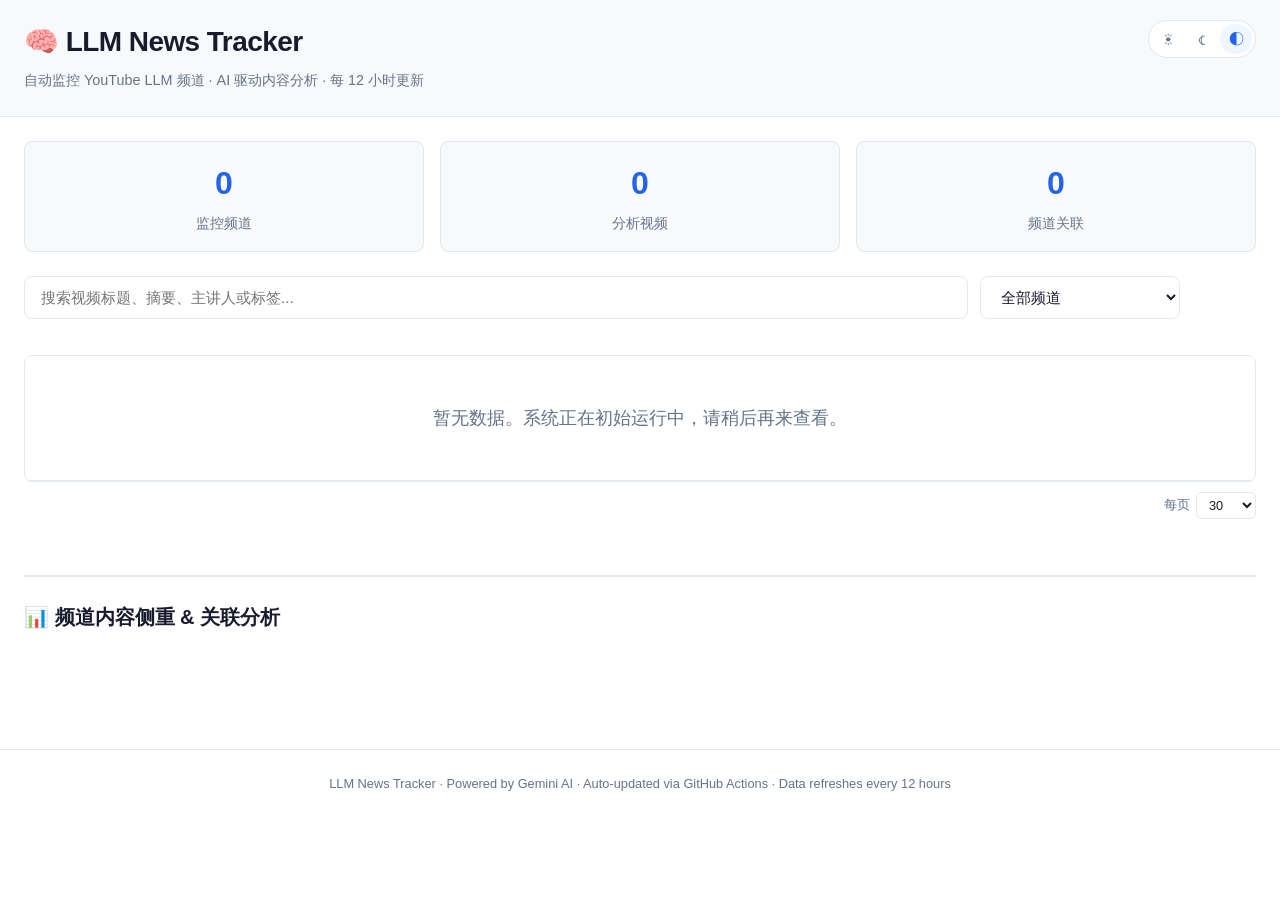
==== commit 770965dd: "Premium frontend refactor + data quality + SEO P0 data: expanded topic keywords (Other 59→0), guest " ====
--- a/docs/index.template.html
+++ b/docs/index.template.html
@@ -1,83 +1,95 @@
 <!DOCTYPE html>
-<html lang="zh-CN">
+<html lang="zh-CN" data-theme-choice="system">
 <head>
 <meta charset="UTF-8">
 <meta name="viewport" content="width=device-width, initial-scale=1.0">
 <title>LLM News Tracker — YouTube LLM 频道监控</title>
+<meta name="description" content="自动监控 YouTube LLM 频道的资讯聚合器，AI 驱动的中文摘要、主题标签与技术深度分析，每 12 小时更新。">
+<meta name="theme-color" content="#2563eb">
+<meta property="og:type" content="website">
+<meta property="og:title" content="LLM News Tracker — YouTube LLM 频道监控">
+<meta property="og:description" content="AI 驱动的 YouTube LLM 视频内容追踪：中文摘要、主题标签、主讲人、技术深度分析。">
+<meta property="og:url" content="https://barrychanzzz.github.io/llm-news-tracker/">
+<meta property="og:locale" content="zh_CN">
+<link rel="icon" type="image/svg+xml" href="favicon.svg">
 <link rel="stylesheet" href="style.css">
+<script type="application/ld+json">
+{
+  "@context": "https://schema.org",
+  "@type": "Dataset",
+  "name": "LLM News Tracker",
+  "description": "YouTube LLM 频道视频的 AI 分析结果数据集",
+  "creator": { "@type": "Person", "name": "barrychanzzz" },
+  "license": "https://github.com/barrychanzzz/llm-news-tracker/blob/main/README.md",
+  "url": "https://barrychanzzz.github.io/llm-news-tracker/"
+}
+</script>
 </head>
 <body>
 <header>
   <div class="header-inner">
-    <h1>🧠 LLM News Tracker</h1>
-    <p class="subtitle">自动监控 YouTube LLM 频道 · AI 驱动内容分析 · 每 12 小时更新</p>
-    <p class="update-time" id="update-time"></p>
+    <div class="header-top">
+      <div>
+        <h1>🧠 LLM News Tracker</h1>
+        <p class="subtitle">自动监控 YouTube LLM 频道 · AI 驱动内容分析 · 每 12 小时更新</p>
+        <p class="update-time" id="update-time"></p>
+      </div>
+      <div class="theme-toggle" role="group" aria-label="主题切换">
+        <button type="button" data-theme-option="light" aria-label="浅色主题" title="浅色">☀</button>
+        <button type="button" data-theme-option="dark" aria-label="深色主题" title="深色">☾</button>
+        <button type="button" data-theme-option="system" aria-label="跟随系统" title="跟随系统">◐</button>
+      </div>
+    </div>
   </div>
 </header>
 
 <main>
-  <!-- Stats Bar -->
   <section class="stats-bar" id="stats-bar">
-    <div class="stat">
-      <span class="stat-value" id="stat-channels">0</span>
-      <span class="stat-label">监控频道</span>
+    <div class="stat"><span class="stat-value" id="stat-channels">0</span><span class="stat-label">监控频道</span></div>
+    <div class="stat"><span class="stat-value" id="stat-videos">0</span><span class="stat-label">分析视频</span></div>
+    <div class="stat"><span class="stat-value" id="stat-relations">0</span><span class="stat-label">频道关联</span></div>
+  </section>
+
+  <section class="controls">
+    <div class="control-row">
+      <input type="text" id="search-input" class="search-box" placeholder="搜索视频标题、摘要、主讲人或标签..." aria-label="搜索视频">
+      <select id="channel-filter" class="filter-select" aria-label="按频道筛选">
+        <option value="">全部频道</option>
+      </select>
+      <button type="button" id="clear-filters" class="clear-btn" title="清除所有筛选">清除</button>
     </div>
-    <div class="stat">
-      <span class="stat-value" id="stat-videos">0</span>
-      <span class="stat-label">分析视频</span>
-    </div>
-    <div class="stat">
-      <span class="stat-value" id="stat-relations">0</span>
-      <span class="stat-label">频道关联</span>
+    <div class="topic-filters-row">
+      <div class="topic-filters" id="topic-filters"></div>
+      <span class="filter-count" id="filter-count"></span>
     </div>
   </section>
 
-  <!-- Search & Filter -->
-  <section class="controls">
-    <div class="control-row">
-      <input type="text" id="search-input" class="search-box"
-             placeholder="搜索视频标题、摘要、主讲人或标签...">
-      <select id="channel-filter" class="filter-select">
-        <option value="">全部频道</option>
-      </select>
-    </div>
-    <div class="topic-filters" id="topic-filters">
-      <!-- Dynamically populated -->
-    </div>
-  </section>
-
-  <!-- Video Table -->
   <section class="table-section">
     <div class="table-wrapper">
       <table id="video-table">
-        <thead>
-          <tr>
-            <th class="col-channel">频道</th>
-            <th class="col-title">视频标题</th>
-            <th class="col-date">发布时间</th>
-            <th class="col-views">播放量</th>
-            <th class="col-topics">主题标签</th>
-            <th class="col-speaker">主讲人</th>
-            <th class="col-level">深度</th>
-            <th class="col-summary">AI 内容摘要</th>
-          </tr>
-        </thead>
-        <tbody id="table-body">
-        </tbody>
+        <thead><tr id="table-head-row"></tr></thead>
+        <tbody id="table-body"></tbody>
       </table>
     </div>
-    <p class="result-count" id="result-count"></p>
+    <div class="table-footer">
+      <p class="result-count" id="result-count"></p>
+      <div class="page-size-control">
+        <label for="page-size">每页</label>
+        <select id="page-size" aria-label="每页显示条数">
+          <option value="20">20</option>
+          <option value="30" selected>30</option>
+          <option value="50">50</option>
+          <option value="100">100</option>
+        </select>
+      </div>
+    </div>
+    <nav id="pagination" class="pagination" aria-label="分页导航"></nav>
   </section>
 
-  <!-- Channel Relations -->
   <section class="relations-section">
     <h2>📊 频道内容侧重 & 关联分析</h2>
-    <div id="channel-focus-grid" class="focus-grid">
-      <!-- Dynamically populated -->
-    </div>
-    <div id="relations-list" class="relations-list">
-      <!-- Dynamically populated -->
-    </div>
+    <div id="channel-focus-grid" class="focus-grid"></div>
+    <div id="relations-list" class="relations-list"></div>
   </section>
 </main>
 
@@ -87,7 +99,8 @@
 
 <script>
 // DATA_PLACEHOLDER — replaced by generate_site.py
-const APP_DATA = {"videos": [{"video_id": "-Bp2Sz5xir4", "channel_id": "UCDq7SjbgRKty5TgGafW8Clg", "channel_name": "Prompt Engineering", "title": "Build an Enterprise RAG Pipeline in Minutes with Gemini New API", "url": "https://www.youtube.com/watch?v=-Bp2Sz5xir4", "published_at": "2026-05-11T13:15:00+00:00", "view_count": 4312, "duration": 1106, "duration_string": "18:26", "has_captions": true, "fetched_at": "2026-05-13T09:26:35.208602+00:00", "analyzed": true, "analysis": {"summary": "谷歌Gemini API文件搜索工具更新，支持多模态RAG。现在可将图像与文本存入同一向量空间，实现跨模态检索，并提供页面级引用。新增自定义元数据过滤功能，极大简化企业级RAG管道构建，提升检索准确性和灵活性。", "topics": ["RAG", "Multimodal", "Tool Use"], "speaker": "Unknown", "technical_level": "Intermediate", "analyzed_at": "2026-05-13T09:33:21.091365+00:00"}}, {"video_id": "rIs802-bXDY", "channel_id": "UCrXSVX9a1mj8l0CMLwKgMVw", "channel_name": "AI Jason", "title": "Ralph-loop 2.0? The real autonomous coder is coming...", "url": "https://www.youtube.com/watch?v=rIs802-bXDY", "published_at": "2026-05-09T12:15:09+00:00", "view_count": 14589, "duration": 737, "duration_string": "12:17", "has_captions": true, "fetched_at": "2026-05-13T09:25:50.454823+00:00", "analyzed": true, "analysis": {"summary": "视频介绍了OpenAI CodeX和Hermas智能体的“目标”功能，实现智能体连续自主完成复杂任务，解决了模型过早停止的问题。它通过LLM判断任务完成状态，强调清晰量化目标的重要性，并引入了长期“任务”概念（可加入人工干预），适用于更长期的战略性目标。", "topics": ["Agent", "Prompt Engineering", "Tool Use"], "speaker": "AI Jason", "technical_level": "Intermediate", "analyzed_at": "2026-05-13T09:33:31.347407+00:00"}}, {"video_id": "4nQnhjimB4Y", "channel_id": "UCbfYPyITQ-7l4upoX8nvctg", "channel_name": "Two Minute Papers", "title": "OpenAI's ChatGPT 5.5 Instant: The Good, The Bad And The Insane", "url": "https://www.youtube.com/watch?v=4nQnhjimB4Y", "published_at": "2026-05-08T16:46:30+00:00", "view_count": 59664, "duration": 487, "duration_string": "8:07", "has_captions": true, "fetched_at": "2026-05-13T09:26:02.607994+00:00", "analyzed": true, "analysis": {"summary": "视频分析了OpenAI ChatGPT 5.5 Instant版的“好、坏与疯狂”。它在幻觉率、解决问题和网络安全方面表现出色，但过去的基准测试存在“废话奖励”问题。模型在处理危险提示时，底层安全性较弱，需外部分类器修补。", "topics": ["Evaluation & Benchmark", "Safety & Alignment"], "speaker": "Dr. Koa Eher", "technical_level": "Intermediate", "analyzed_at": "2026-05-13T09:33:42.991928+00:00"}}, {"video_id": "p7K3xfViWCE", "channel_id": "UCbfYPyITQ-7l4upoX8nvctg", "channel_name": "Two Minute Papers", "title": "DeepSeek V4 AI Beats Billion Dollar Systems…For Free", "url": "https://www.youtube.com/watch?v=p7K3xfViWCE", "published_at": "2026-05-06T16:07:54+00:00", "view_count": 170632, "duration": 603, "duration_string": "10:03", "has_captions": true, "fetched_at": "2026-05-13T09:26:06.851984+00:00", "analyzed": true, "analysis": {"summary": "DeepSeek V4是一款免费开源LLM，拥有百万级上下文窗口，性能超越Gemini 3.1 Pro，且成本极低。其核心技术是KV缓存的三层压缩（摘要、结构、索引），大幅降低内存需求和计算成本。尽管有单模态和上下文限制，但其在编码等方面表现出色。", "topics": ["Model Architecture", "Inference Optimization", "Open Source"], "speaker": "Dr. Károly Zsolnai-Fehér", "technical_level": "Intermediate", "analyzed_at": "2026-05-13T09:33:53.602550+00:00"}}, {"video_id": "A0xu44a1BHE", "channel_id": "UCDq7SjbgRKty5TgGafW8Clg", "channel_name": "Prompt Engineering", "title": "Rethinking Agents - Harness is All you Need?", "url": "https://www.youtube.com/watch?v=A0xu44a1BHE", "published_at": "2026-05-04T13:45:03+00:00", "view_count": 15146, "duration": 853, "duration_string": "14:13", "has_captions": true, "fetched_at": "2026-05-13T09:26:39.184914+00:00", "analyzed": true, "analysis": {"summary": "该视频指出，LLM代理的性能主要取决于其外部封装（harness），而非模型本身。斯坦福和清华大学的研究表明，通过优化harness可实现显著性能提升，如将控制逻辑用自然语言表达、或自动优化harness。实践中，应遵循“减法原则”，即简化harness，移除不必要的组件和工具，而非盲目增加复杂性。", "topics": ["Agent", "Tool Use", "Prompt Engineering"], "speaker": "Unknown", "technical_level": "Intermediate", "analyzed_at": "2026-05-13T10:14:53.533558+00:00"}}, {"video_id": "zSAGzfspuDE", "channel_id": "UCMLtBahI5DMrt0NPvDSoIRQ", "channel_name": "Machine Learning Street Talk", "title": "The AI Progress Chart Everyone Is Misreading — Beth Barnes & David Rein", "url": "https://www.youtube.com/watch?v=zSAGzfspuDE", "published_at": "2026-05-04T11:37:38+00:00", "view_count": 16381, "duration": 6807, "duration_string": "1:53:27", "has_captions": true, "fetched_at": "2026-05-13T09:27:15.507757+00:00", "analyzed": true, "analysis": {"summary": "该视频分析了评估AI进展的“时间地平线”指标，详细阐述了其方法论，现有基准测试的挑战（如数据污染、捷径、泛化能力），以及使用人类完成任务时间作为统一且可解释的AI能力衡量标准的重要性。讨论还涉及AI安全与对齐问题，特别是模型虽知正确行为却仍出现不良表现，以及奖励作弊的风险。", "topics": ["Evaluation & Benchmark", "Safety & Alignment", "Reasoning"], "speaker": "Beth Barnes & David Rein", "technical_level": "Advanced", "analyzed_at": "2026-05-13T10:15:08.633556+00:00"}}, {"video_id": "eCw33snvoNI", "channel_id": "UCbfYPyITQ-7l4upoX8nvctg", "channel_name": "Two Minute Papers", "title": "NVIDIA's New AI Turns One Photo Into A World That Never Breaks", "url": "https://www.youtube.com/watch?v=eCw33snvoNI", "published_at": "2026-05-03T17:02:48+00:00", "view_count": 52502, "duration": 592, "duration_string": "9:52", "has_captions": true, "fetched_at": "2026-05-13T09:26:10.936220+00:00", "analyzed": true, "analysis": {"summary": "视频介绍NVIDIA的Lyra 2.0，一个能将单张照片转化为永不“崩溃”的3D可探索世界的AI。它通过每帧3D几何缓存和视图特定快照解决AI生成世界长期一致性差的问题，避免错误累积。虽然存在静态场景和几何伪影等限制，但被视为重大进展。", "topics": ["Multimodal", "Model Architecture"], "speaker": "Dr. Koa Eher", "technical_level": "Intermediate", "analyzed_at": "2026-05-13T09:34:49.553302+00:00"}}, {"video_id": "315Xn6h_e_4", "channel_id": "UCDq7SjbgRKty5TgGafW8Clg", "channel_name": "Prompt Engineering", "title": "DeepSeek Just Killed Visual Reasoning (And It's 10× Cheaper)", "url": "https://www.youtube.com/watch?v=315Xn6h_e_4", "published_at": "2026-05-02T13:00:09+00:00", "view_count": 12319, "duration": 904, "duration_string": "15:04", "has_captions": true, "fetched_at": "2026-05-13T09:26:42.933076+00:00", "analyzed": true, "analysis": {"summary": "该视频分析了DeepSeek的新视觉模型，重点介绍其效率（KV缓存减少10倍）、“视觉基元思维”的新颖方法，并详细追溯了DeepSeek的视觉模型发展历程、架构、训练和基准测试。模型通过在思维链中直接使用坐标标记来解决视觉指代不精确的问题。", "topics": ["Multimodal", "Model Architecture", "Inference Optimization"], "speaker": "Unknown", "technical_level": "Advanced", "analyzed_at": "2026-05-13T09:34:59.799663+00:00"}}, {"video_id": "M_AmPWmkpwA", "channel_id": "UCrXSVX9a1mj8l0CMLwKgMVw", "channel_name": "AI Jason", "title": "New AI coding paradiagm - OpenAI Symphony", "url": "https://www.youtube.com/watch?v=M_AmPWmkpwA", "published_at": "2026-05-02T11:45:03+00:00", "view_count": 38119, "duration": 754, "duration_string": "12:34", "has_captions": true, "fetched_at": "2026-05-13T09:25:54.248626+00:00", "analyzed": true, "analysis": {"summary": "视频介绍OpenAI的Symphony开源项目，这是一个全新的AI编码代理管理范式。它通过票据系统（如Linear）而非单独会话来协调代理工作，使用`workflow.md`文件配置调度器和代理SOP。强调代理环境设置（如Playwright CRI视频录制）和技能开发（如Linear API），实", "topics": ["Agent", "Tool Use", "Prompt Engineering"], "speaker": "AI Jason", "technical_level": "Intermediate", "analyzed_at": "2026-05-13T09:35:11.831544+00:00"}}, {"video_id": "QzZ4VwDHAT4", "channel_id": "UCbfYPyITQ-7l4upoX8nvctg", "channel_name": "Two Minute Papers", "title": "Sakana AI’s God Simulator Is Brilliant", "url": "https://www.youtube.com/watch?v=QzZ4VwDHAT4", "published_at": "2026-05-01T16:43:34+00:00", "view_count": 41970, "duration": 461, "duration_string": "7:41", "has_captions": true, "fetched_at": "2026-05-13T09:26:15.199166+00:00", "analyzed": true, "analysis": {"summary": "Non-LLM content", "topics": ["Other"], "speaker": "Dr. Karoly Zsolnai Feher", "technical_level": "Beginner", "analyzed_at": "2026-05-13T09:35:21.563181+00:00"}}, {"video_id": "nWzXyjXCoCE", "channel_id": "UCDq7SjbgRKty5TgGafW8Clg", "channel_name": "Prompt Engineering", "title": "What is an Agent Harness? and How to build a great one!", "url": "https://www.youtube.com/watch?v=nWzXyjXCoCE", "published_at": "2026-04-30T15:46:30+00:00", "view_count": 45448, "duration": 1233, "duration_string": "20:33", "has_captions": true, "fetched_at": "2026-05-13T09:26:46.637438+00:00", "analyzed": true, "analysis": {"summary": "视频定义了代理线束（agent harness），并区分其与框架（如LangChain）。详细介绍了现代线束的九大核心组件：迭代循环、上下文管理、工具/技能、子代理、内置技能、会话持久化、系统提示词组装、生命周期钩子和权限/安全。最后简述了如何用Python构建一个最小的线束实例。", "topics": ["Agent", "Tool Use", "Model Architecture"], "speaker": "Unknown", "technical_level": "Intermediate", "analyzed_at": "2026-05-13T09:35:33.123198+00:00"}}, {"video_id": "yzajLZXh9JU", "channel_id": "UCbfYPyITQ-7l4upoX8nvctg", "channel_name": "Two Minute Papers", "title": "Solved: The Bug That Haunted AI Video For Years", "url": "https://www.youtube.com/watch?v=yzajLZXh9JU", "published_at": "2026-04-28T17:16:01+00:00", "view_count": 43952, "duration": 575, "duration_string": "9:35", "has_captions": true, "fetched_at": "2026-05-13T09:26:19.075555+00:00", "analyzed": true, "analysis": {"summary": "视频探讨了AI视频生成中运动缺陷的根源——不良训练数据（如卡通）。该研究提出通过光学流分离运动与外观，并利用Johnson-Lindenstrauss投影技术高效识别并去除模型内部学习信号中的“坏影响”。这显著提升了视频运动质量，强调了数据质量优于数量，并提及该压缩技术对大型语言模型内存优化的重要性", "topics": ["Training & Pre-training", "Fine-tuning", "Inference Optimization"], "speaker": "Dr. Karoly Zsolnai-Feher", "technical_level": "Intermediate", "analyzed_at": "2026-05-13T09:35:45.845979+00:00"}}, {"video_id": "rU6IYiQ1SdQ", "channel_id": "UCDq7SjbgRKty5TgGafW8Clg", "channel_name": "Prompt Engineering", "title": "Save 98% on AI Agent Tokens With This One Trick", "url": "https://www.youtube.com/watch?v=rU6IYiQ1SdQ", "published_at": "2026-04-28T13:01:44+00:00", "view_count": 7782, "duration": 750, "duration_string": "12:30", "has_captions": true, "fetched_at": "2026-05-13T09:26:51.013248+00:00", "analyzed": true, "analysis": {"summary": "该视频讲解了10种通过MCP服务器减少AI代理令牌使用的方法，包括代码执行、工具搜索、范围加载、动态上下文加载、编程工具调用及输出优化等，可节省高达98%的令牌，实现更便宜、更快速、更准确的代理。", "topics": ["Agent", "Tool Use", "Inference Optimization"], "speaker": "Unknown", "technical_level": "Advanced", "analyzed_at": "2026-05-13T09:35:56.221781+00:00"}}, {"video_id": "Xf_v62TQOx4", "channel_id": "UCbfYPyITQ-7l4upoX8nvctg", "channel_name": "Two Minute Papers", "title": "NVIDIA's New AI Broke My Brain", "url": "https://www.youtube.com/watch?v=Xf_v62TQOx4", "published_at": "2026-04-25T17:09:47+00:00", "view_count": 70039, "duration": 592, "duration_string": "9:52", "has_captions": true, "fetched_at": "2026-05-13T09:26:23.137859+00:00", "analyzed": true, "analysis": {"summary": "NVIDIA的Sonic机器人控制器能够通过多模态输入（如人体运动、语音、音乐）理解并控制机器人。该系统仅有4200万参数，体积小巧，训练后可在手机等设备上轻松运行，且提供开源模型，具备探索危险区域等广泛应用潜力。", "topics": ["Multimodal", "Model Architecture", "Inference Optimization"], "speaker": "Dr. Karoly Zsolnai-Feher", "technical_level": "Intermediate", "analyzed_at": "2026-05-13T09:36:09.201135+00:00"}}, {"video_id": "jz0rNhfAKo8", "channel_id": "UCNJ1Ymd5yFuUPtn21xtRbbw", "channel_name": "AI Explained", "title": "GPT 5.5 Arrives, DeepSeek V4 Drops, and the Compute War Intensifies", "url": "https://www.youtube.com/watch?v=jz0rNhfAKo8", "published_at": "2026-04-24T18:45:02+00:00", "view_count": 102878, "duration": 1519, "duration_string": "25:19", "has_captions": true, "fetched_at": "2026-05-13T09:25:41.915425+00:00", "analyzed": true, "analysis": {"summary": "视频分析了GPT-5.5和DeepSeek V4的发布，对比了它们与Anthropic模型在基准测试（如编码、幻觉、网络安全）中的表现，强调了性能与成本的权衡。深入探讨了AI模型的领域特异性而非通用性，并讨论了计算资源稀缺性及对未来AI发展和生产力的影响。", "topics": ["Evaluation & Benchmark", "Safety & Alignment", "Inference Optimization"], "speaker": "Unknown", "technical_level": "Advanced", "analyzed_at": "2026-05-13T09:36:21.920829+00:00"}}, {"video_id": "u3f35QQSLqE", "channel_id": "UCDq7SjbgRKty5TgGafW8Clg", "channel_name": "Prompt Engineering", "title": "DeepSeek Just Did It Again", "url": "https://www.youtube.com/watch?v=u3f35QQSLqE", "published_at": "2026-04-24T07:33:46+00:00", "view_count": 23585, "duration": 851, "duration_string": "14:11", "has_captions": true, "fetched_at": "2026-05-13T09:26:54.842305+00:00", "analyzed": true, "analysis": {"summary": "视频深入分析DeepSeek V4模型。它保持开源，提供1.6万亿和2840亿参数版本，性能逼近甚至超越SOTA闭源模型。亮点包括1M上下文窗口、高效KV缓存、专注Agent能力。视频讨论了其有竞争力的定价、与哈勃昇腾NPU的关联以及初步的用户测试体验，尤其是在代码生成和工具使用方面的表现。", "topics": ["Open Source", "Agent", "Model Architecture"], "speaker": "Unknown", "technical_level": "Intermediate", "analyzed_at": "2026-05-13T09:36:39.725472+00:00"}}, {"video_id": "ifq1G3tNp3c", "channel_id": "UCvKRFNawVcuz4b9ihUTApCg", "channel_name": "David Shapiro", "title": "Techno-feudalists hate UBI", "url": "https://www.youtube.com/watch?v=ifq1G3tNp3c", "published_at": "2026-04-23T16:55:48+00:00", "view_count": 14258, "duration": 659, "duration_string": "10:59", "has_captions": true, "fetched_at": "2026-05-13T09:27:19.623916+00:00", "analyzed": true, "analysis": {"summary": "视频讨论了科技右派对全民基本收入（UBI）的反对观点及其认为技术将持续创造新工作的信念。主讲人反驳了科技右派（如Marc Andreessen和Gil Verdun）的论点，认为UBI并不会消除激励或阻碍文明发展，并质疑其“工作是好”的哲学。", "topics": ["Other"], "speaker": "David Shapiro", "technical_level": "Beginner", "analyzed_at": "2026-05-13T09:36:45.770344+00:00"}}, {"video_id": "2zhchG0r6iI", "channel_id": "UCrXSVX9a1mj8l0CMLwKgMVw", "channel_name": "AI Jason", "title": "Okay, this unleashed my agent", "url": "https://www.youtube.com/watch?v=2zhchG0r6iI", "published_at": "2026-04-21T12:04:32+00:00", "view_count": 18202, "duration": 1068, "duration_string": "17:48", "has_captions": true, "fetched_at": "2026-05-13T09:25:58.256143+00:00", "analyzed": true, "analysis": {"summary": "视频探讨了LLM自进化Agent，区分了改进自身架构（如Auto Agent）和侧重上下文学习/记忆（如Hermes Agent、Cloud Code）的Agent。详细分析了Cloud Code、Open Cloud和Hermes Agent的记忆与技能机制，展示了上下文自学习的最新实践，并强调根", "topics": ["Agent", "Tool Use", "Reasoning"], "speaker": "AI Jason", "technical_level": "Intermediate", "analyzed_at": "2026-05-13T09:36:57.657005+00:00"}}, {"video_id": "XkscOelMXJY", "channel_id": "UCvKRFNawVcuz4b9ihUTApCg", "channel_name": "David Shapiro", "title": "Why chatbots always get worse", "url": "https://www.youtube.com/watch?v=XkscOelMXJY", "published_at": "2026-04-21T11:38:31+00:00", "view_count": 17989, "duration": 1098, "duration_string": "18:18", "has_captions": true, "fetched_at": "2026-05-13T09:27:23.443200+00:00", "analyzed": true, "analysis": {"summary": "视频分析了聊天机器人用户体验变差的原因，如Anthropic Opus 4.7。作者认为这源于与社交媒体类似的“劣质化”趋势，主要由成本优化、规避法律诉讼风险（导致模型被“削弱”），以及减少幻觉（导致模型过度批判用户）等商业与安全激励结构驱动，最终牺牲了用户体验。", "topics": ["Safety & Alignment", "Evaluation & Benchmark", "Industry Application"], "speaker": "David Shapiro", "technical_level": "Intermediate", "analyzed_at": "2026-05-13T09:37:09.688311+00:00"}}, {"video_id": "8ad3L_TkDqk", "channel_id": "UCvKRFNawVcuz4b9ihUTApCg", "channel_name": "David Shapiro", "title": "What is going on with AI?", "url": "https://www.youtube.com/watch?v=8ad3L_TkDqk", "published_at": "2026-04-20T11:15:34+00:00", "view_count": 28370, "duration": 1442, "duration_string": "24:02", "has_captions": true, "fetched_at": "2026-05-13T09:27:27.514188+00:00", "analyzed": false}, {"video_id": "QVJcdfkRpH8", "channel_id": "UCNJ1Ymd5yFuUPtn21xtRbbw", "channel_name": "AI Explained", "title": "Claude Opus 4.7 - A New Frontier, in Performance … and Drama", "url": "https://www.youtube.com/watch?v=QVJcdfkRpH8", "published_at": "2026-04-17T18:07:46+00:00", "view_count": 86936, "duration": 1180, "duration_string": "19:40", "has_captions": true, "fetched_at": "2026-05-13T09:25:45.832962+00:00", "analyzed": true, "analysis": {"summary": "视频分析了Claude Opus 4.7的发布，涵盖其基准表现（有优势也有退步）、争议（如计算资源限制、意外缺陷、Adaptive Thinking机制），对比了与Gemini和GPT模型的优劣，揭露了Anthropic对Mythos模型的夸大宣传，并深入探讨了OpenAI和Anthropic之间长", "topics": ["Evaluation & Benchmark", "Inference Optimization", "Safety & Alignment"], "speaker": "Philillip", "technical_level": "Intermediate", "analyzed_at": "2026-05-13T10:15:24.578064+00:00"}}, {"video_id": "-EifbaYFovk", "channel_id": "UCvKRFNawVcuz4b9ihUTApCg", "channel_name": "David Shapiro", "title": "How I cope with AI anxiety", "url": "https://www.youtube.com/watch?v=-EifbaYFovk", "published_at": "2026-04-17T10:56:44+00:00", "view_count": 9318, "duration": 807, "duration_string": "13:27", "has_captions": true, "fetched_at": "2026-05-13T09:27:31.214430+00:00", "analyzed": false}, {"video_id": "QW_07aHH_L4", "channel_id": "UCDq7SjbgRKty5TgGafW8Clg", "channel_name": "Prompt Engineering", "title": "Codex Just Became the Everything App", "url": "https://www.youtube.com/watch?v=QW_07aHH_L4", "published_at": "2026-04-16T19:01:18+00:00", "view_count": 23188, "duration": 584, "duration_string": "9:44", "has_captions": true, "fetched_at": "2026-05-13T09:26:58.786255+00:00", "analyzed": true, "analysis": {"summary": "OpenAI重磅升级Codex为“万能应用”，新增原生电脑使用、内置浏览器、图像生成及90个插件，使其能够控制桌面应用并直接在网页上迭代反馈。视频展示了这些功能，并讨论了LLM市场能力整合的趋势。", "topics": ["Tool Use", "Agent", "Industry Application"], "speaker": "Unknown", "technical_level": "Intermediate", "analyzed_at": "2026-05-13T09:37:36.937249+00:00"}}, {"video_id": "Sk9tvyRSCgY", "channel_id": "UCbfYPyITQ-7l4upoX8nvctg", "channel_name": "Two Minute Papers", "title": "DeepMind’s New AI: A Gift To Humanity", "url": "https://www.youtube.com/watch?v=Sk9tvyRSCgY", "published_at": "2026-04-16T17:44:48+00:00", "view_count": 141588, "duration": 715, "duration_string": "11:55", "has_captions": true, "fetched_at": "2026-05-13T09:26:27.035752+00:00", "analyzed": false}, {"video_id": "uXF6bR4_5RY", "channel_id": "UCDq7SjbgRKty5TgGafW8Clg", "channel_name": "Prompt Engineering", "title": "Opus 4.7 is here... upgrade or downgrade?", "url": "https://www.youtube.com/watch?v=uXF6bR4_5RY", "published_at": "2026-04-16T15:41:25+00:00", "view_count": 13949, "duration": 549, "duration_string": "9:09", "has_captions": true, "fetched_at": "2026-05-13T09:27:02.386409+00:00", "analyzed": true, "analysis": {"summary": "视频分析Anthropic发布的Claude Opus 4.7，对比4.6及Metis。新版本在编码、指令遵循、多模态理解及文件系统记忆方面有所提升。但需注意令牌成本增加，可能需要调整提示词。视频提到其发布仓促，并暗示OpenAI即将发布新品，还指出了一些基准测试的注意事项。", "topics": ["Evaluation & Benchmark", "Multimodal", "Agent"], "speaker": "Unknown", "technical_level": "Intermediate", "analyzed_at": "2026-05-13T09:37:53.191417+00:00"}}, {"video_id": "AhAXZ4Cw9Nc", "channel_id": "UCvKRFNawVcuz4b9ihUTApCg", "channel_name": "David Shapiro", "title": "Post-Labor Economics in 60 minutes", "url": "https://www.youtube.com/watch?v=AhAXZ4Cw9Nc", "published_at": "2026-04-16T14:19:23+00:00", "view_count": 17672, "duration": 4410, "duration_string": "1:13:30", "has_captions": true, "fetched_at": "2026-05-13T09:27:35.145018+00:00", "analyzed": false}, {"video_id": "gH4Vgd7B7Ps", "channel_id": "UCvKRFNawVcuz4b9ihUTApCg", "channel_name": "David Shapiro", "title": "Normalize Post Labor Economics", "url": "https://www.youtube.com/shorts/gH4Vgd7B7Ps", "published_at": "2026-04-15T16:44:13+00:00", "view_count": 4584, "duration": 22, "duration_string": "22", "has_captions": true, "fetched_at": "2026-05-13T09:27:38.760124+00:00", "analyzed": false}, {"video_id": "aUOfiCCq-_4", "channel_id": "UCDq7SjbgRKty5TgGafW8Clg", "channel_name": "Prompt Engineering", "title": "Anthropic Is Building a Super App", "url": "https://www.youtube.com/watch?v=aUOfiCCq-_4", "published_at": "2026-04-15T14:05:23+00:00", "view_count": 8262, "duration": 705, "duration_string": "11:45", "has_captions": true, "fetched_at": "2026-05-13T09:27:06.673828+00:00", "analyzed": false}, {"video_id": "ik-ZbkB9kHQ", "channel_id": "UCvKRFNawVcuz4b9ihUTApCg", "channel_name": "David Shapiro", "title": "Align Incentives with Capital", "url": "https://www.youtube.com/shorts/ik-ZbkB9kHQ", "published_at": "2026-04-14T15:19:21+00:00", "view_count": 314, "duration": 136, "duration_string": "2:16", "has_captions": true, "fetched_at": "2026-05-13T09:27:43.198250+00:00", "analyzed": false}, {"video_id": "iq6UOHcEW_Q", "channel_id": "UCvKRFNawVcuz4b9ihUTApCg", "channel_name": "David Shapiro", "title": "Energy Limits Civilization", "url": "https://www.youtube.com/shorts/iq6UOHcEW_Q", "published_at": "2026-04-14T15:19:21+00:00", "view_count": 496, "duration": 58, "duration_string": "58", "has_captions": true, "fetched_at": "2026-05-13T09:27:46.777511+00:00", "analyzed": true, "analysis": {"summary": "Non-LLM content", "topics": ["Other"], "speaker": "David Shapiro", "technical_level": "Intermediate", "analyzed_at": "2026-05-13T09:38:23.618756+00:00"}}, {"video_id": "ooPQQh9ZfCs", "channel_id": "UCvKRFNawVcuz4b9ihUTApCg", "channel_name": "David Shapiro", "title": "What ‘Transfers’ Really Are", "url": "https://www.youtube.com/shorts/ooPQQh9ZfCs", "published_at": "2026-04-14T15:19:21+00:00", "view_count": 777, "duration": 83, "duration_string": "1:23", "has_captions": true, "fetched_at": "2026-05-13T09:27:50.511889+00:00", "analyzed": false}, {"video_id": "uwkEv54n-rg", "channel_id": "UCvKRFNawVcuz4b9ihUTApCg", "channel_name": "David Shapiro", "title": "Why Post Labor Needs Urgent Work", "url": "https://www.youtube.com/shorts/uwkEv54n-rg", "published_at": "2026-04-14T15:19:21+00:00", "view_count": 562, "duration": 100, "duration_string": "1:40", "has_captions": true, "fetched_at": "2026-05-13T09:27:54.625409+00:00", "analyzed": true, "analysis": {"summary": "Non-LLM content", "topics": ["Other"], "speaker": "David Shapiro", "technical_level": "Intermediate", "analyzed_at": "2026-05-13T09:38:40.059313+00:00"}}, {"video_id": "vbYXr4ixfUQ", "channel_id": "UCvKRFNawVcuz4b9ihUTApCg", "channel_name": "David Shapiro", "title": "Losing Purpose as an Agent", "url": "https://www.youtube.com/shorts/vbYXr4ixfUQ", "published_at": "2026-04-14T15:19:21+00:00", "view_count": 360, "duration": 37, "duration_string": "37", "has_captions": true, "fetched_at": "2026-05-13T09:27:58.675873+00:00", "analyzed": false}, {"video_id": "vqQiR_Pvu4g", "channel_id": "UCvKRFNawVcuz4b9ihUTApCg", "channel_name": "David Shapiro", "title": "Work Feels Like Prison", "url": "https://www.youtube.com/shorts/vqQiR_Pvu4g", "published_at": "2026-04-14T15:19:21+00:00", "view_count": 361, "duration": 78, "duration_string": "1:18", "has_captions": true, "fetched_at": "2026-05-13T09:28:02.222858+00:00", "analyzed": true, "analysis": {"summary": "Non-LLM content", "topics": ["Other"], "speaker": "David Shapiro", "technical_level": "Beginner", "analyzed_at": "2026-05-13T09:38:55.700707+00:00"}}, {"video_id": "grKtQku4X9M", "channel_id": "UCvKRFNawVcuz4b9ihUTApCg", "channel_name": "David Shapiro", "title": "Why Labor Zero Is Timely", "url": "https://www.youtube.com/shorts/grKtQku4X9M", "published_at": "2026-04-14T15:19:20+00:00", "view_count": 138, "duration": 135, "duration_string": "2:15", "has_captions": true, "fetched_at": "2026-05-13T09:28:06.304383+00:00", "analyzed": false}, {"video_id": "nMjc63DUi1Y", "channel_id": "UCvKRFNawVcuz4b9ihUTApCg", "channel_name": "David Shapiro", "title": "Give hard problems to lazy engineers", "url": "https://www.youtube.com/shorts/nMjc63DUi1Y", "published_at": "2026-04-14T15:19:20+00:00", "view_count": 518, "duration": 32, "duration_string": "32", "has_captions": true, "fetched_at": "2026-05-13T09:28:09.883537+00:00", "analyzed": true, "analysis": {"summary": "引用亨利·福特关于“将难题交给懒惰工程师”的名言，探讨了自动化工程的理念，以及印度、日本和中国文化中对工作与奋斗的不同价值观。", "topics": ["Other"], "speaker": "David Shapiro", "technical_level": "Beginner", "analyzed_at": "2026-05-13T10:36:21.155958+00:00"}}, {"video_id": "sVVJNb45h2M", "channel_id": "UCvKRFNawVcuz4b9ihUTApCg", "channel_name": "David Shapiro", "title": "The Automation Prisoner’s Dilemma", "url": "https://www.youtube.com/shorts/sVVJNb45h2M", "published_at": "2026-04-14T15:19:20+00:00", "view_count": 372, "duration": 73, "duration_string": "1:13", "has_captions": true, "fetched_at": "2026-05-13T09:28:13.665770+00:00", "analyzed": false}, {"video_id": "Ersv1ogj7Jo", "channel_id": "UCbfYPyITQ-7l4upoX8nvctg", "channel_name": "Two Minute Papers", "title": "Anthropic’s New AI Solves Problems…By Cheating", "url": "https://www.youtube.com/watch?v=Ersv1ogj7Jo", "published_at": "2026-04-14T14:50:00+00:00", "view_count": 163938, "duration": 571, "duration_string": "9:31", "has_captions": true, "fetched_at": "2026-05-13T09:26:31.048654+00:00", "analyzed": false}, {"video_id": "5PLDovsqKaQ", "channel_id": "UCDq7SjbgRKty5TgGafW8Clg", "channel_name": "Prompt Engineering", "title": "Hermes Agent: The Self-Improving AI That Learns You", "url": "https://www.youtube.com/watch?v=5PLDovsqKaQ", "published_at": "2026-04-14T13:15:00+00:00", "view_count": 13878, "duration": 899, "duration_string": "14:59", "has_captions": true, "fetched_at": "2026-05-13T09:27:10.559345+00:00", "analyzed": false}], "channels": [{"channel_id": "UCXUPKJO5MZQN11PqgIvyuvQ", "name": "Andrej Karpathy", "url": "https://www.youtube.com/@AndrejKarpathy", "rss_url": "https://www.youtube.com/feeds/videos.xml?channel_id=UCXUPKJO5MZQN11PqgIvyuvQ", "content_focus": "新频道，暂无足够数据", "is_seed": true, "active_score": 0, "added_at": "2026-05-13T09:24:51.853473+00:00", "updated_at": "2026-05-13T10:35:21.157792+00:00"}, {"channel_id": "UCNJ1Ymd5yFuUPtn21xtRbbw", "name": "AI Explained", "url": "https://www.youtube.com/@aiexplained-official", "rss_url": "https://www.youtube.com/feeds/videos.xml?channel_id=UCNJ1Ymd5yFuUPtn21xtRbbw", "content_focus": "主要关注Evaluation & Benchmark相关内容", "is_seed": true, "active_score": 0, "added_at": "2026-05-13T09:24:54.105017+00:00", "updated_at": "2026-05-13T10:35:21.272483+00:00"}, {"channel_id": "UCZHmQk67mSJgfCCTn7xBfew", "name": "Yannic Kilcher", "url": "https://www.youtube.com/@YannicKilcher", "rss_url": "https://www.youtube.com/feeds/videos.xml?channel_id=UCZHmQk67mSJgfCCTn7xBfew", "content_focus": "新频道，暂无足够数据", "is_seed": true, "active_score": 0, "added_at": "2026-05-13T09:24:56.931738+00:00", "updated_at": "2026-05-13T10:35:21.388470+00:00"}, {"channel_id": "UCSdphiIAFdD_16nNOpliTIw", "name": "Sam Witteveen", "url": "https://www.youtube.com/@samwitteveen", "rss_url": "https://www.youtube.com/feeds/videos.xml?channel_id=UCSdphiIAFdD_16nNOpliTIw", "content_focus": "新频道，暂无足够数据", "is_seed": true, "active_score": 0, "added_at": "2026-05-13T09:24:58.979663+00:00", "updated_at": "2026-05-13T10:35:21.480837+00:00"}, {"channel_id": "UCrXSVX9a1mj8l0CMLwKgMVw", "name": "AI Jason", "url": "https://www.youtube.com/@AIJasonZ", "rss_url": "https://www.youtube.com/feeds/videos.xml?channel_id=UCrXSVX9a1mj8l0CMLwKgMVw", "content_focus": "主要关注Agent相关内容", "is_seed": true, "active_score": 1, "added_at": "2026-05-13T09:25:03.963499+00:00", "updated_at": "2026-05-13T10:35:21.585665+00:00"}, {"channel_id": "UCbfYPyITQ-7l4upoX8nvctg", "name": "Two Minute Papers", "url": "https://www.youtube.com/@TwoMinutePapers", "rss_url": "https://www.youtube.com/feeds/videos.xml?channel_id=UCbfYPyITQ-7l4upoX8nvctg", "content_focus": "主要关注Model Architecture相关内容", "is_seed": true, "active_score": 2, "added_at": "2026-05-13T09:25:06.568868+00:00", "updated_at": "2026-05-13T10:35:21.627418+00:00"}, {"channel_id": "UCDq7SjbgRKty5TgGafW8Clg", "name": "Prompt Engineering", "url": "https://www.youtube.com/@engineerprompt", "rss_url": "https://www.youtube.com/feeds/videos.xml?channel_id=UCDq7SjbgRKty5TgGafW8Clg", "content_focus": "主要关注Agent相关内容", "is_seed": true, "active_score": 1, "added_at": "2026-05-13T09:25:08.955538+00:00", "updated_at": "2026-05-13T10:35:21.739513+00:00"}, {"channel_id": "UCMLtBahI5DMrt0NPvDSoIRQ", "name": "Machine Learning Street Talk", "url": "https://www.youtube.com/@MachineLearningStreetTalk", "rss_url": "https://www.youtube.com/feeds/videos.xml?channel_id=UCMLtBahI5DMrt0NPvDSoIRQ", "content_focus": "主要关注Evaluation & Benchmark相关内容", "is_seed": true, "active_score": 0, "added_at": "2026-05-13T09:25:12.030214+00:00", "updated_at": "2026-05-13T10:35:21.790393+00:00"}, {"channel_id": "UCvKRFNawVcuz4b9ihUTApCg", "name": "David Shapiro", "url": "https://www.youtube.com/@DaveShap", "rss_url": "https://www.youtube.com/feeds/videos.xml?channel_id=UCvKRFNawVcuz4b9ihUTApCg", "content_focus": "主要关注Safety & Alignment相关内容", "is_seed": true, "active_score": 0, "added_at": "2026-05-13T09:25:15.878631+00:00", "updated_at": "2026-05-13T10:35:22.012591+00:00"}], "relations": [{"channel_a_id": "UCXUPKJO5MZQN11PqgIvyuvQ", "channel_a_name": "Andrej Karpathy", "channel_b_id": "UCNJ1Ymd5yFuUPtn21xtRbbw", "channel_b_name": "AI Explained", "topic_overlap": 0.0, "relation_type": "complementary", "description": "两个频道都在LLM领域，但侧重不同", "generated_at": "2026-05-13T10:36:47.688178+00:00"}, {"channel_a_id": "UCXUPKJO5MZQN11PqgIvyuvQ", "channel_a_name": "Andrej Karpathy", "channel_b_id": "UCrXSVX9a1mj8l0CMLwKgMVw", "channel_b_name": "AI Jason", "topic_overlap": 0.0, "relation_type": "complementary", "description": "两个频道都在LLM领域，但侧重不同", "generated_at": "2026-05-13T10:36:49.841496+00:00"}, {"channel_a_id": "UCXUPKJO5MZQN11PqgIvyuvQ", "channel_a_name": "Andrej Karpathy", "channel_b_id": "UCbfYPyITQ-7l4upoX8nvctg", "channel_b_name": "Two Minute Papers", "topic_overlap": 0.0, "relation_type": "complementary", "description": "两个频道都在LLM领域，但侧重不同", "generated_at": "2026-05-13T10:36:51.988945+00:00"}, {"channel_a_id": "UCXUPKJO5MZQN11PqgIvyuvQ", "channel_a_name": "Andrej Karpathy", "channel_b_id": "UCDq7SjbgRKty5TgGafW8Clg", "channel_b_name": "Prompt Engineering", "topic_overlap": 0.0, "relation_type": "complementary", "description": "两个频道都在LLM领域，但侧重不同", "generated_at": "2026-05-13T10:36:54.129846+00:00"}, {"channel_a_id": "UCXUPKJO5MZQN11PqgIvyuvQ", "channel_a_name": "Andrej Karpathy", "channel_b_id": "UCMLtBahI5DMrt0NPvDSoIRQ", "channel_b_name": "Machine Learning Street Talk", "topic_overlap": 0.0, "relation_type": "complementary", "description": "两个频道都在LLM领域，但侧重不同", "generated_at": "2026-05-13T10:36:56.289083+00:00"}, {"channel_a_id": "UCXUPKJO5MZQN11PqgIvyuvQ", "channel_a_name": "Andrej Karpathy", "channel_b_id": "UCvKRFNawVcuz4b9ihUTApCg", "channel_b_name": "David Shapiro", "topic_overlap": 0.0, "relation_type": "complementary", "description": "两个频道都在LLM领域，但侧重不同", "generated_at": "2026-05-13T10:36:58.445014+00:00"}, {"channel_a_id": "UCNJ1Ymd5yFuUPtn21xtRbbw", "channel_a_name": "AI Explained", "channel_b_id": "UCZHmQk67mSJgfCCTn7xBfew", "channel_b_name": "Yannic Kilcher", "topic_overlap": 0.0, "relation_type": "complementary", "description": "两个频道都在LLM领域，但侧重不同", "generated_at": "2026-05-13T10:37:00.600080+00:00"}, {"channel_a_id": "UCNJ1Ymd5yFuUPtn21xtRbbw", "channel_a_name": "AI Explained", "channel_b_id": "UCSdphiIAFdD_16nNOpliTIw", "channel_b_name": "Sam Witteveen", "topic_overlap": 0.0, "relation_type": "complementary", "description": "两个频道都在LLM领域，但侧重不同", "generated_at": "2026-05-13T10:37:02.772090+00:00"}, {"channel_a_id": "UCNJ1Ymd5yFuUPtn21xtRbbw", "channel_a_name": "AI Explained", "channel_b_id": "UCrXSVX9a1mj8l0CMLwKgMVw", "channel_b_name": "AI Jason", "topic_overlap": 0.0, "relation_type": "complementary", "description": "两个频道都在LLM领域，但侧重不同", "generated_at": "2026-05-13T10:37:04.915812+00:00"}, {"channel_a_id": "UCNJ1Ymd5yFuUPtn21xtRbbw", "channel_a_name": "AI Explained", "channel_b_id": "UCbfYPyITQ-7l4upoX8nvctg", "channel_b_name": "Two Minute Papers", "topic_overlap": 0.375, "relation_type": "complementary", "description": "两者在38%的LLM主题上有重叠", "generated_at": "2026-05-13T10:37:07.065229+00:00"}, {"channel_a_id": "UCNJ1Ymd5yFuUPtn21xtRbbw", "channel_a_name": "AI Explained", "channel_b_id": "UCDq7SjbgRKty5TgGafW8Clg", "channel_b_name": "Prompt Engineering", "topic_overlap": 0.182, "relation_type": "complementary", "description": "两个频道都在LLM领域，但侧重不同", "generated_at": "2026-05-13T10:37:09.219765+00:00"}, {"channel_a_id": "UCNJ1Ymd5yFuUPtn21xtRbbw", "channel_a_name": "AI Explained", "channel_b_id": "UCMLtBahI5DMrt0NPvDSoIRQ", "channel_b_name": "Machine Learning Street Talk", "topic_overlap": 0.5, "relation_type": "complementary", "description": "AI Explained 侧重于具体模型的基准测试表现和实际应用分析，而 Machine Learning Street Talk 则探讨了评估AI进展的方法论和现有基准的挑战，两者在AI评估的不同层面互补。", "generated_at": "2026-05-13T10:37:15.749057+00:00"}, {"channel_a_id": "UCNJ1Ymd5yFuUPtn21xtRbbw", "channel_a_name": "AI Explained", "channel_b_id": "UCvKRFNawVcuz4b9ihUTApCg", "channel_b_name": "David Shapiro", "topic_overlap": 0.5, "relation_type": "complementary", "description": "两者在50%的LLM主题上有重叠", "generated_at": "2026-05-13T10:37:17.905554+00:00"}, {"channel_a_id": "UCZHmQk67mSJgfCCTn7xBfew", "channel_a_name": "Yannic Kilcher", "channel_b_id": "UCrXSVX9a1mj8l0CMLwKgMVw", "channel_b_name": "AI Jason", "topic_overlap": 0.0, "relation_type": "complementary", "description": "两个频道都在LLM领域，但侧重不同", "generated_at": "2026-05-13T10:37:20.047910+00:00"}, {"channel_a_id": "UCZHmQk67mSJgfCCTn7xBfew", "channel_a_name": "Yannic Kilcher", "channel_b_id": "UCbfYPyITQ-7l4upoX8nvctg", "channel_b_name": "Two Minute Papers", "topic_overlap": 0.0, "relation_type": "complementary", "description": "两个频道都在LLM领域，但侧重不同", "generated_at": "2026-05-13T10:37:22.216310+00:00"}, {"channel_a_id": "UCZHmQk67mSJgfCCTn7xBfew", "channel_a_name": "Yannic Kilcher", "channel_b_id": "UCDq7SjbgRKty5TgGafW8Clg", "channel_b_name": "Prompt Engineering", "topic_overlap": 0.0, "relation_type": "complementary", "description": "两个频道都在LLM领域，但侧重不同", "generated_at": "2026-05-13T10:37:24.366515+00:00"}, {"channel_a_id": "UCZHmQk67mSJgfCCTn7xBfew", "channel_a_name": "Yannic Kilcher", "channel_b_id": "UCMLtBahI5DMrt0NPvDSoIRQ", "channel_b_name": "Machine Learning Street Talk", "topic_overlap": 0.0, "relation_type": "complementary", "description": "两个频道都在LLM领域，但侧重不同", "generated_at": "2026-05-13T10:37:26.525285+00:00"}, {"channel_a_id": "UCZHmQk67mSJgfCCTn7xBfew", "channel_a_name": "Yannic Kilcher", "channel_b_id": "UCvKRFNawVcuz4b9ihUTApCg", "channel_b_name": "David Shapiro", "topic_overlap": 0.0, "relation_type": "complementary", "description": "两个频道都在LLM领域，但侧重不同", "generated_at": "2026-05-13T10:37:28.684677+00:00"}, {"channel_a_id": "UCSdphiIAFdD_16nNOpliTIw", "channel_a_name": "Sam Witteveen", "channel_b_id": "UCrXSVX9a1mj8l0CMLwKgMVw", "channel_b_name": "AI Jason", "topic_overlap": 0.0, "relation_type": "complementary", "description": "两个频道都在LLM领域，但侧重不同", "generated_at": "2026-05-13T10:37:30.854155+00:00"}, {"channel_a_id": "UCSdphiIAFdD_16nNOpliTIw", "channel_a_name": "Sam Witteveen", "channel_b_id": "UCbfYPyITQ-7l4upoX8nvctg", "channel_b_name": "Two Minute Papers", "topic_overlap": 0.0, "relation_type": "complementary", "description": "两个频道都在LLM领域，但侧重不同", "generated_at": "2026-05-13T10:37:33.005038+00:00"}, {"channel_a_id": "UCSdphiIAFdD_16nNOpliTIw", "channel_a_name": "Sam Witteveen", "channel_b_id": "UCDq7SjbgRKty5TgGafW8Clg", "channel_b_name": "Prompt Engineering", "topic_overlap": 0.0, "relation_type": "complementary", "description": "两个频道都在LLM领域，但侧重不同", "generated_at": "2026-05-13T10:37:35.162185+00:00"}, {"channel_a_id": "UCSdphiIAFdD_16nNOpliTIw", "channel_a_name": "Sam Witteveen", "channel_b_id": "UCMLtBahI5DMrt0NPvDSoIRQ", "channel_b_name": "Machine Learning Street Talk", "topic_overlap": 0.0, "relation_type": "complementary", "description": "两个频道都在LLM领域，但侧重不同", "generated_at": "2026-05-13T10:37:37.312101+00:00"}, {"channel_a_id": "UCSdphiIAFdD_16nNOpliTIw", "channel_a_name": "Sam Witteveen", "channel_b_id": "UCvKRFNawVcuz4b9ihUTApCg", "channel_b_name": "David Shapiro", "topic_overlap": 0.0, "relation_type": "complementary", "description": "两个频道都在LLM领域，但侧重不同", "generated_at": "2026-05-13T10:37:39.586318+00:00"}, {"channel_a_id": "UCrXSVX9a1mj8l0CMLwKgMVw", "channel_a_name": "AI Jason", "channel_b_id": "UCbfYPyITQ-7l4upoX8nvctg", "channel_b_name": "Two Minute Papers", "topic_overlap": 0.0, "relation_type": "complementary", "description": "两个频道都在LLM领域，但侧重不同", "generated_at": "2026-05-13T10:37:41.753511+00:00"}, {"channel_a_id": "UCrXSVX9a1mj8l0CMLwKgMVw", "channel_a_name": "AI Jason", "channel_b_id": "UCDq7SjbgRKty5TgGafW8Clg", "channel_b_name": "Prompt Engineering", "topic_overlap": 0.273, "relation_type": "complementary", "description": "两个频道都在LLM领域，但侧重不同", "generated_at": "2026-05-13T10:37:43.910610+00:00"}, {"channel_a_id": "UCrXSVX9a1mj8l0CMLwKgMVw", "channel_a_name": "AI Jason", "channel_b_id": "UCMLtBahI5DMrt0NPvDSoIRQ", "channel_b_name": "Machine Learning Street Talk", "topic_overlap": 0.167, "relation_type": "complementary", "description": "两个频道都在LLM领域，但侧重不同", "generated_at": "2026-05-13T10:37:46.054580+00:00"}, {"channel_a_id": "UCrXSVX9a1mj8l0CMLwKgMVw", "channel_a_name": "AI Jason", "channel_b_id": "UCvKRFNawVcuz4b9ihUTApCg", "channel_b_name": "David Shapiro", "topic_overlap": 0.0, "relation_type": "complementary", "description": "两个频道都在LLM领域，但侧重不同", "generated_at": "2026-05-13T10:37:48.231312+00:00"}, {"channel_a_id": "UCbfYPyITQ-7l4upoX8nvctg", "channel_a_name": "Two Minute Papers", "channel_b_id": "UCDq7SjbgRKty5TgGafW8Clg", "channel_b_name": "Prompt Engineering", "topic_overlap": 0.385, "relation_type": "complementary", "description": "两者在38%的LLM主题上有重叠", "generated_at": "2026-05-13T10:37:50.376041+00:00"}, {"channel_a_id": "UCbfYPyITQ-7l4upoX8nvctg", "channel_a_name": "Two Minute Papers", "channel_b_id": "UCMLtBahI5DMrt0NPvDSoIRQ", "channel_b_name": "Machine Learning Street Talk", "topic_overlap": 0.222, "relation_type": "complementary", "description": "两个频道都在LLM领域，但侧重不同", "generated_at": "2026-05-13T10:37:52.645369+00:00"}, {"channel_a_id": "UCbfYPyITQ-7l4upoX8nvctg", "channel_a_name": "Two Minute Papers", "channel_b_id": "UCvKRFNawVcuz4b9ihUTApCg", "channel_b_name": "David Shapiro", "topic_overlap": 0.222, "relation_type": "complementary", "description": "两个频道都在LLM领域，但侧重不同", "generated_at": "2026-05-13T10:37:54.801466+00:00"}, {"channel_a_id": "UCDq7SjbgRKty5TgGafW8Clg", "channel_a_name": "Prompt Engineering", "channel_b_id": "UCMLtBahI5DMrt0NPvDSoIRQ", "channel_b_name": "Machine Learning Street Talk", "topic_overlap": 0.083, "relation_type": "complementary", "description": "两个频道都在LLM领域，但侧重不同", "generated_at": "2026-05-13T10:37:56.938263+00:00"}, {"channel_a_id": "UCDq7SjbgRKty5TgGafW8Clg", "channel_a_name": "Prompt Engineering", "channel_b_id": "UCvKRFNawVcuz4b9ihUTApCg", "channel_b_name": "David Shapiro", "topic_overlap": 0.182, "relation_type": "complementary", "description": "两个频道都在LLM领域，但侧重不同", "generated_at": "2026-05-13T10:37:59.099390+00:00"}, {"channel_a_id": "UCMLtBahI5DMrt0NPvDSoIRQ", "channel_a_name": "Machine Learning Street Talk", "channel_b_id": "UCvKRFNawVcuz4b9ihUTApCg", "channel_b_name": "David Shapiro", "topic_overlap": 0.5, "relation_type": "complementary", "description": "两者在50%的LLM主题上有重叠", "generated_at": "2026-05-13T10:38:01.284755+00:00"}]}</script>
-<script src="app.js"></script>
+const DATA_PLACEHOLDER = null;
+</script>
+<script type="module" src="js/main.js"></script>
 </body>
 </html>
--- a/docs/style.css
+++ b/docs/style.css
@@ -1,5 +1,5 @@
 /* LLM News Tracker — Stylesheet */
-/* Clean, professional, information-dense design */
+/* Clean, information-dense design with light/dark/system themes */
 
 :root {
   --bg: #ffffff;
@@ -11,15 +11,29 @@
   --accent-hover: #1d4ed8;
   --tag-bg: #eff6ff;
   --tag-text: #2563eb;
-  --success: #059669;
-  --warning: #d97706;
   --shadow-sm: 0 1px 2px rgba(0,0,0,0.05);
   --shadow-md: 0 4px 6px -1px rgba(0,0,0,0.1);
   --radius: 8px;
 }
 
+/* Dark values via explicit attribute (from theme.js) */
+:root[data-theme="dark"] {
+  --bg: #0f172a;
+  --bg-secondary: #1e293b;
+  --text: #e2e8f0;
+  --text-secondary: #94a3b8;
+  --border: #334155;
+  --accent: #3b82f6;
+  --accent-hover: #60a5fa;
+  --tag-bg: #1e3a5f;
+  --tag-text: #93c5fd;
+  --shadow-sm: 0 1px 2px rgba(0,0,0,0.3);
+  --shadow-md: 0 4px 6px -1px rgba(0,0,0,0.4);
+}
+
+/* FOUC prevention: apply OS preference before JS runs, but explicit choice wins */
 @media (prefers-color-scheme: dark) {
-  :root {
+  :root:not([data-theme]) {
     --bg: #0f172a;
     --bg-secondary: #1e293b;
     --text: #e2e8f0;
@@ -34,7 +48,7 @@
   }
 }
 
-* {
+*, *::before, *::after {
   margin: 0;
   padding: 0;
   box-sizing: border-box;
@@ -47,17 +61,18 @@
   color: var(--text);
   line-height: 1.6;
   min-height: 100vh;
+  transition: background-color .25s ease, color .25s ease;
 }
 
 /* Header */
 header {
   background: var(--bg-secondary);
   border-bottom: 1px solid var(--border);
-  padding: 24px 0;
+  padding: 20px 0;
   position: sticky;
   top: 0;
   z-index: 100;
-  backdrop-filter: blur(10px);
+  backdrop-filter: blur(12px);
 }
 
 .header-inner {
@@ -66,22 +81,63 @@
   padding: 0 24px;
 }
 
+.header-top {
+  display: flex;
+  align-items: flex-start;
+  justify-content: space-between;
+  gap: 16px;
+}
+
 header h1 {
   font-size: 1.75rem;
   font-weight: 700;
   color: var(--text);
+  letter-spacing: -.02em;
 }
 
 .subtitle {
   color: var(--text-secondary);
-  font-size: 0.9rem;
+  font-size: .9rem;
   margin-top: 4px;
 }
 
 .update-time {
-  font-size: 0.8rem;
+  font-size: .8rem;
   color: var(--text-secondary);
   margin-top: 4px;
+}
+
+/* Theme toggle */
+.theme-toggle {
+  display: flex;
+  gap: 2px;
+  padding: 3px;
+  background: var(--bg);
+  border: 1px solid var(--border);
+  border-radius: 20px;
+  flex-shrink: 0;
+}
+
+.theme-toggle button {
+  width: 32px;
+  height: 30px;
+  border: none;
+  border-radius: 16px;
+  background: transparent;
+  color: var(--text-secondary);
+  font-size: 15px;
+  cursor: pointer;
+  transition: all .2s cubic-bezier(.16,1,.3,1);
+}
+
+.theme-toggle button:hover {
+  color: var(--accent);
+  transform: translateY(-1px);
+}
+
+.theme-toggle button.active {
+  background: var(--tag-bg);
+  color: var(--accent);
 }
 
 /* Main */
@@ -91,7 +147,7 @@
   padding: 24px;
 }
 
-/* Stats Bar */
+/* Stats */
 .stats-bar {
   display: flex;
   gap: 16px;
@@ -105,6 +161,12 @@
   border-radius: var(--radius);
   padding: 16px 24px;
   text-align: center;
+  transition: transform .2s cubic-bezier(.16,1,.3,1), border-color .2s;
+}
+
+.stat:hover {
+  transform: translateY(-2px);
+  border-color: var(--accent);
 }
 
 .stat-value {
@@ -112,19 +174,18 @@
   font-size: 2rem;
   font-weight: 700;
   color: var(--accent);
+  font-variant-numeric: tabular-nums;
 }
 
 .stat-label {
   display: block;
-  font-size: 0.85rem;
+  font-size: .85rem;
   color: var(--text-secondary);
   margin-top: 4px;
 }
 
 /* Controls */
-.controls {
-  margin-bottom: 24px;
-}
+.controls { margin-bottom: 24px; }
 
 .control-row {
   display: flex;
@@ -132,33 +193,54 @@
   margin-bottom: 12px;
 }
 
-.search-box {
-  flex: 1;
+.search-box, .filter-select, .clear-btn {
   padding: 10px 16px;
   border: 1px solid var(--border);
   border-radius: var(--radius);
-  font-size: 0.95rem;
+  font-size: .95rem;
   background: var(--bg);
   color: var(--text);
   outline: none;
-  transition: border-color 0.2s;
-}
-
-.search-box:focus {
+  transition: border-color .2s, box-shadow .2s;
+}
+
+.search-box {
+  flex: 1;
+}
+
+.search-box:focus, .filter-select:focus {
   border-color: var(--accent);
-  box-shadow: 0 0 0 3px rgba(37, 99, 235, 0.1);
+  box-shadow: 0 0 0 3px rgba(37,99,235,.12);
 }
 
 .filter-select {
-  padding: 10px 16px;
-  border: 1px solid var(--border);
-  border-radius: var(--radius);
-  background: var(--bg);
-  color: var(--text);
-  font-size: 0.95rem;
   min-width: 200px;
-  outline: none;
   cursor: pointer;
+}
+
+.clear-btn {
+  cursor: pointer;
+  color: var(--text-secondary);
+  opacity: 0;
+  pointer-events: none;
+  transition: opacity .2s, color .2s;
+}
+
+.clear-btn.visible {
+  opacity: 1;
+  pointer-events: auto;
+}
+
+.clear-btn:hover {
+  color: #dc2626;
+  border-color: #dc2626;
+}
+
+.topic-filters-row {
+  display: flex;
+  align-items: center;
+  gap: 12px;
+  flex-wrap: wrap;
 }
 
 .topic-filters {
@@ -168,14 +250,14 @@
 }
 
 .topic-chip {
-  padding: 4px 12px;
+  padding: 5px 13px;
   border: 1px solid var(--border);
   border-radius: 20px;
-  font-size: 0.8rem;
+  font-size: .8rem;
   cursor: pointer;
   background: var(--bg);
   color: var(--text-secondary);
-  transition: all 0.2s;
+  transition: all .2s cubic-bezier(.16,1,.3,1);
   user-select: none;
   white-space: nowrap;
 }
@@ -183,6 +265,7 @@
 .topic-chip:hover {
   border-color: var(--accent);
   color: var(--accent);
+  transform: translateY(-1px);
 }
 
 .topic-chip.active {
@@ -191,10 +274,17 @@
   color: var(--tag-text);
 }
 
+.filter-count {
+  font-size: .8rem;
+  color: var(--accent);
+  opacity: 0;
+  transition: opacity .2s;
+}
+
+.filter-count.visible { opacity: 1; }
+
 /* Table */
-.table-section {
-  margin-bottom: 40px;
-}
+.table-section { margin-bottom: 40px; }
 
 .table-wrapper {
   overflow-x: auto;
@@ -206,26 +296,45 @@
 table {
   width: 100%;
   border-collapse: collapse;
-  font-size: 0.9rem;
-}
-
-thead {
-  background: var(--bg-secondary);
-  position: sticky;
-  top: 0;
-}
+  font-size: .9rem;
+}
+
+thead { background: var(--bg-secondary); }
 
 th {
-  padding: 12px 14px;
+  padding: 10px 14px;
   text-align: left;
-  font-weight: 600;
-  color: var(--text-secondary);
-  font-size: 0.8rem;
+  font-size: .8rem;
+  color: var(--text-secondary);
   text-transform: uppercase;
-  letter-spacing: 0.05em;
+  letter-spacing: .04em;
   white-space: nowrap;
   border-bottom: 2px solid var(--border);
 }
+
+.sort-btn {
+  display: inline-flex;
+  align-items: center;
+  gap: 4px;
+  background: none;
+  border: none;
+  padding: 0;
+  font: inherit;
+  text-transform: inherit;
+  letter-spacing: inherit;
+  color: inherit;
+  cursor: pointer;
+  transition: color .2s;
+}
+
+.sort-btn:hover { color: var(--accent); }
+
+.sort-icon {
+  opacity: .35;
+  font-size: .75rem;
+}
+
+.sort-icon.active { opacity: 1; color: var(--accent); }
 
 td {
   padding: 12px 14px;
@@ -233,9 +342,11 @@
   vertical-align: top;
 }
 
-tr:hover {
-  background: var(--bg-secondary);
-}
+tbody tr {
+  transition: background-color .15s;
+}
+
+tbody tr:hover { background: var(--bg-secondary); }
 
 .col-channel { min-width: 120px; }
 .col-title { min-width: 250px; }
@@ -250,6 +361,7 @@
   color: var(--accent);
   text-decoration: none;
   font-weight: 500;
+  transition: color .2s;
 }
 
 .video-link:hover {
@@ -257,17 +369,16 @@
   text-decoration: underline;
 }
 
+.duration { color: var(--text-secondary); font-size: .75rem; }
+
 .views {
-  text-align: right;
   font-variant-numeric: tabular-nums;
   white-space: nowrap;
 }
 
-.tags {
-  display: flex;
-  flex-wrap: wrap;
-  gap: 4px;
-}
+.view-na { opacity: .45; font-size: .8em; }
+
+.tags { display: flex; flex-wrap: wrap; gap: 4px; }
 
 .tag {
   display: inline-block;
@@ -275,7 +386,7 @@
   background: var(--tag-bg);
   color: var(--tag-text);
   border-radius: 12px;
-  font-size: 0.75rem;
+  font-size: .75rem;
   font-weight: 500;
   white-space: nowrap;
 }
@@ -284,7 +395,7 @@
   display: inline-block;
   padding: 2px 8px;
   border-radius: 12px;
-  font-size: 0.75rem;
+  font-size: .75rem;
   font-weight: 600;
   text-align: center;
 }
@@ -293,36 +404,103 @@
 .level-Intermediate { background: #fef3c7; color: #92400e; }
 .level-Advanced { background: #fce7f3; color: #9d174d; }
 
+:root[data-theme="dark"] .level-Beginner { background: #14532d; color: #86efac; }
+:root[data-theme="dark"] .level-Intermediate { background: #5c3d0e; color: #fcd34d; }
+:root[data-theme="dark"] .level-Advanced { background: #4a1942; color: #f9a8d4; }
+
 @media (prefers-color-scheme: dark) {
-  .level-Beginner { background: #14532d; color: #86efac; }
-  .level-Intermediate { background: #5c3d0e; color: #fcd34d; }
-  .level-Advanced { background: #4a1942; color: #f9a8d4; }
+  :root:not([data-theme]) .level-Beginner { background: #14532d; color: #86efac; }
+  :root:not([data-theme]) .level-Intermediate { background: #5c3d0e; color: #fcd34d; }
+  :root:not([data-theme]) .level-Advanced { background: #4a1942; color: #f9a8d4; }
 }
 
 .summary-text {
-  font-size: 0.85rem;
+  font-size: .85rem;
   color: var(--text-secondary);
   line-height: 1.5;
   max-width: 320px;
 }
 
-.result-count {
-  margin-top: 8px;
-  font-size: 0.85rem;
-  color: var(--text-secondary);
-}
-
-/* Channel Relations */
+.table-footer {
+  display: flex;
+  align-items: center;
+  justify-content: space-between;
+  gap: 16px;
+  margin-top: 10px;
+  flex-wrap: wrap;
+}
+
+.result-count { font-size: .85rem; color: var(--text-secondary); }
+
+.page-size-control {
+  display: flex;
+  align-items: center;
+  gap: 6px;
+  font-size: .8rem;
+  color: var(--text-secondary);
+}
+
+.page-size-control select {
+  padding: 4px 8px;
+  border: 1px solid var(--border);
+  border-radius: 6px;
+  background: var(--bg);
+  color: var(--text);
+  font-size: .8rem;
+  cursor: pointer;
+}
+
+/* Pagination */
+.pagination {
+  display: flex;
+  align-items: center;
+  justify-content: space-between;
+  gap: 12px;
+  margin-top: 16px;
+  flex-wrap: wrap;
+}
+
+.page-info { font-size: .8rem; color: var(--text-secondary); }
+
+.page-controls { display: flex; gap: 4px; align-items: center; }
+
+.page-btn {
+  min-width: 32px;
+  height: 32px;
+  padding: 0 8px;
+  border: 1px solid var(--border);
+  border-radius: 6px;
+  background: var(--bg);
+  color: var(--text);
+  font-size: .85rem;
+  cursor: pointer;
+  transition: all .2s cubic-bezier(.16,1,.3,1);
+}
+
+.page-btn:hover:not([disabled]) {
+  border-color: var(--accent);
+  color: var(--accent);
+  transform: translateY(-1px);
+}
+
+.page-btn.active {
+  background: var(--accent);
+  border-color: var(--accent);
+  color: #fff;
+}
+
+.page-btn[disabled] { opacity: .35; cursor: not-allowed; }
+
+.page-ellipsis { color: var(--text-secondary); padding: 0 4px; }
+
+/* Relations */
 .relations-section {
   margin-bottom: 40px;
   padding-top: 24px;
   border-top: 2px solid var(--border);
 }
 
-.relations-section h2 {
-  font-size: 1.25rem;
-  margin-bottom: 20px;
-}
+.relations-section h2 { font-size: 1.25rem; margin-bottom: 20px; }
 
 .focus-grid {
   display: grid;
@@ -336,19 +514,17 @@
   border: 1px solid var(--border);
   border-radius: var(--radius);
   padding: 16px;
-}
-
-.focus-card h3 {
-  font-size: 1rem;
-  font-weight: 600;
-  margin-bottom: 8px;
-}
-
-.focus-card p {
-  font-size: 0.85rem;
-  color: var(--text-secondary);
-  line-height: 1.6;
-}
+  transition: transform .2s cubic-bezier(.16,1,.3,1), box-shadow .2s;
+}
+
+.focus-card:hover {
+  transform: translateY(-2px);
+  box-shadow: var(--shadow-md);
+}
+
+.focus-card h3 { font-size: 1rem; font-weight: 600; margin-bottom: 8px; }
+
+.focus-card p { font-size: .85rem; color: var(--text-secondary); line-height: 1.6; }
 
 .focus-card .channel-topics {
   display: flex;
@@ -357,11 +533,7 @@
   margin-top: 10px;
 }
 
-.relations-list {
-  display: flex;
-  flex-direction: column;
-  gap: 12px;
-}
+.relations-list { display: flex; flex-direction: column; gap: 12px; }
 
 .relation-item {
   background: var(--bg-secondary);
@@ -371,13 +543,16 @@
   display: flex;
   align-items: flex-start;
   gap: 12px;
-}
+  transition: border-color .2s;
+}
+
+.relation-item:hover { border-color: var(--accent); }
 
 .relation-type {
   display: inline-block;
   padding: 2px 10px;
   border-radius: 12px;
-  font-size: 0.75rem;
+  font-size: .75rem;
   font-weight: 600;
   white-space: nowrap;
 }
@@ -386,70 +561,105 @@
 .relation-contrasting { background: #fee2e2; color: #991b1b; }
 .relation-referencing { background: #e0e7ff; color: #3730a3; }
 
+:root[data-theme="dark"] .relation-complementary { background: #1e3a5f; color: #93c5fd; }
+:root[data-theme="dark"] .relation-contrasting { background: #4a1d1d; color: #fca5a5; }
+:root[data-theme="dark"] .relation-referencing { background: #2e1065; color: #c4b5fd; }
+
 @media (prefers-color-scheme: dark) {
-  .relation-complementary { background: #1e3a5f; color: #93c5fd; }
-  .relation-contrasting { background: #4a1d1d; color: #fca5a5; }
-  .relation-referencing { background: #2e1065; color: #c4b5fd; }
-}
-
-.relation-text {
-  flex: 1;
-  font-size: 0.9rem;
-}
+  :root:not([data-theme]) .relation-complementary { background: #1e3a5f; color: #93c5fd; }
+  :root:not([data-theme]) .relation-contrasting { background: #4a1d1d; color: #fca5a5; }
+  :root:not([data-theme]) .relation-referencing { background: #2e1065; color: #c4b5fd; }
+}
+
+.relation-text { flex: 1; font-size: .9rem; }
 
 .relation-overlap {
-  font-size: 0.8rem;
+  font-size: .8rem;
   color: var(--text-secondary);
   white-space: nowrap;
 }
+
+.muted { color: var(--text-secondary); }
 
 /* Footer */
 footer {
   text-align: center;
   padding: 24px;
   color: var(--text-secondary);
-  font-size: 0.8rem;
+  font-size: .8rem;
   border-top: 1px solid var(--border);
 }
+
+.empty-state { text-align: center; padding: 48px 24px; color: var(--text-secondary); }
+.empty-state p { font-size: 1.1rem; }
 
 /* Responsive */
 @media (max-width: 768px) {
-  .control-row {
-    flex-direction: column;
+  header { padding: 14px 0; }
+  .header-inner { padding: 0 16px; }
+  header h1 { font-size: 1.25rem; }
+  .subtitle { font-size: .8rem; }
+  main { padding: 16px; }
+
+  .control-row { flex-direction: column; }
+  .filter-select { min-width: 100%; }
+  .clear-btn.visible { align-self: flex-start; }
+
+  .stats-bar { gap: 10px; }
+  .stat { padding: 12px 8px; }
+  .stat-value { font-size: 1.5rem; }
+  .stat-label { font-size: .75rem; }
+
+  .focus-grid { grid-template-columns: 1fr; }
+
+  .table-wrapper { border: none; background: transparent; overflow: visible; }
+  table, thead, tbody, tr, td { display: block; width: 100%; }
+  thead { display: none; }
+  tbody { display: grid; gap: 12px; }
+
+  tbody tr {
+    background: var(--bg-secondary);
+    border: 1px solid var(--border);
+    border-radius: 12px;
+    padding: 14px;
+    box-shadow: var(--shadow-sm);
   }
 
-  .filter-select {
-    min-width: 100%;
+  td {
+    border: none;
+    padding: 4px 0;
+    display: flex;
+    gap: 10px;
+    align-items: baseline;
+    min-width: 0 !important;
+    text-align: left !important;
   }
 
-  .focus-grid {
-    grid-template-columns: 1fr;
+  td::before {
+    content: attr(data-label);
+    flex: 0 0 76px;
+    font-size: .72rem;
+    color: var(--text-secondary);
+    text-transform: uppercase;
+    letter-spacing: .03em;
   }
 
-  .stats-bar {
-    flex-direction: column;
+  td.col-title { display: block; margin: 6px 0 8px; }
+  td.col-title::before { display: block; margin-bottom: 3px; }
+  td.col-summary { display: block; margin-top: 8px; }
+  td.col-summary::before { display: block; margin-bottom: 3px; }
+  .summary-text { max-width: none; }
+
+  .pagination { justify-content: center; }
+  .table-footer { justify-content: center; }
+
+  .relation-item { flex-wrap: wrap; }
+  .relation-text { flex: 1 1 100%; order: 3; }
+}
+
+@media (prefers-reduced-motion: reduce) {
+  *, *::before, *::after {
+    transition-duration: .01ms !important;
+    animation-duration: .01ms !important;
   }
-
-  header h1 {
-    font-size: 1.25rem;
-  }
-
-  .table-wrapper {
-    font-size: 0.8rem;
-  }
-
-  td, th {
-    padding: 8px 10px;
-  }
-}
-
-/* Loading / Empty States */
-.empty-state {
-  text-align: center;
-  padding: 48px 24px;
-  color: var(--text-secondary);
-}
-
-.empty-state p {
-  font-size: 1.1rem;
-}
+}
